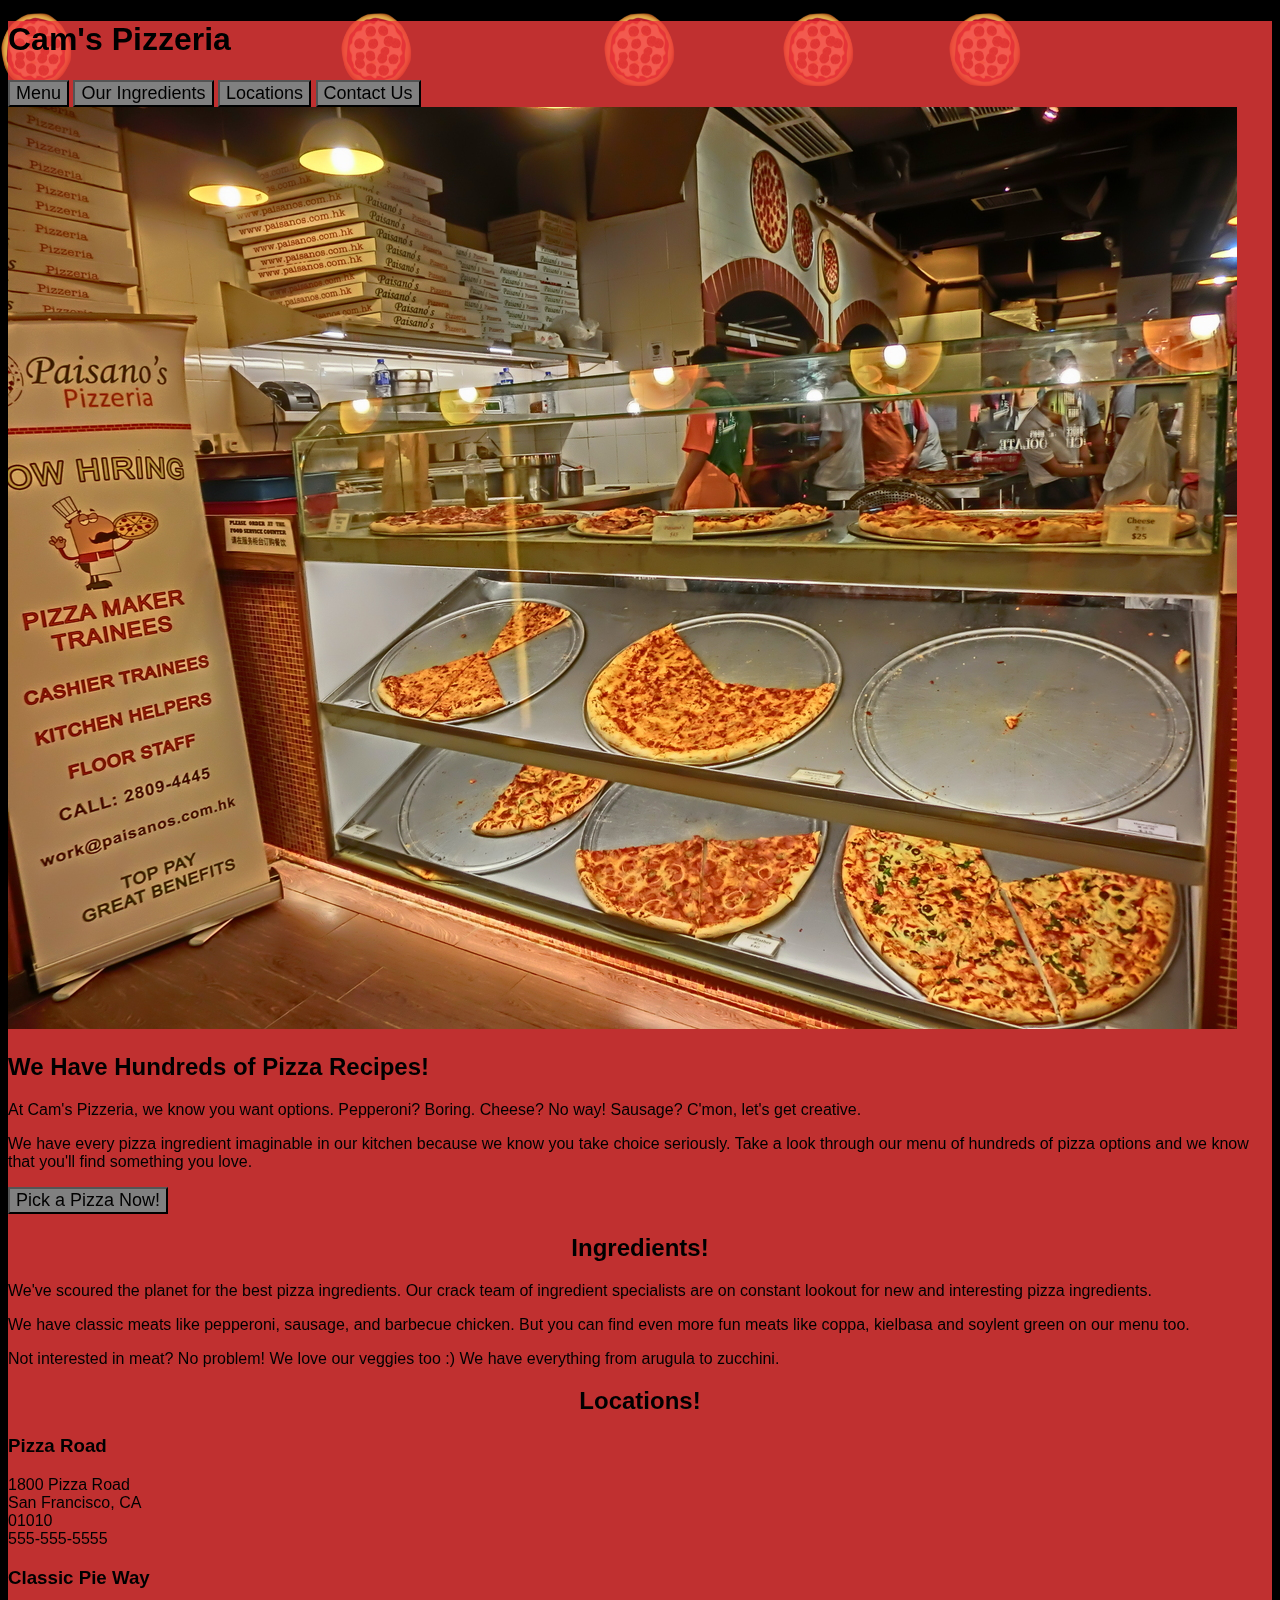
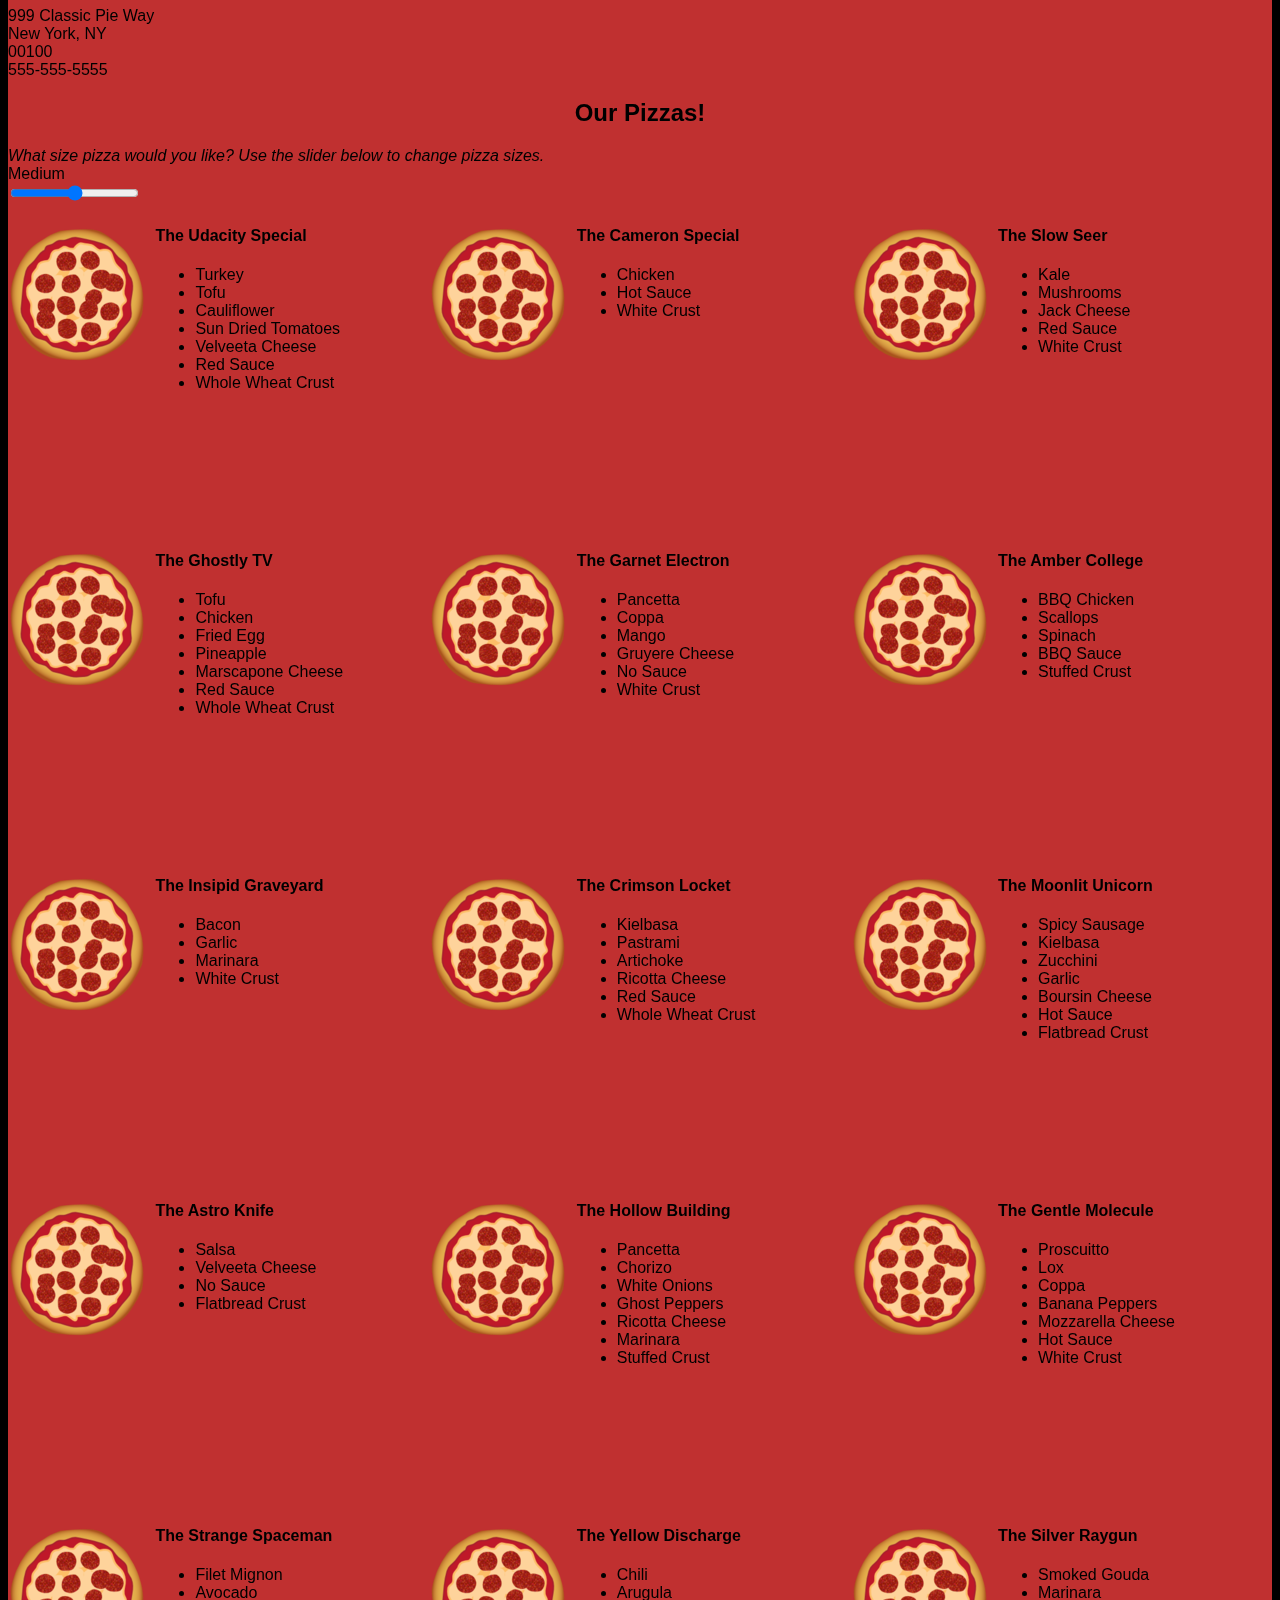
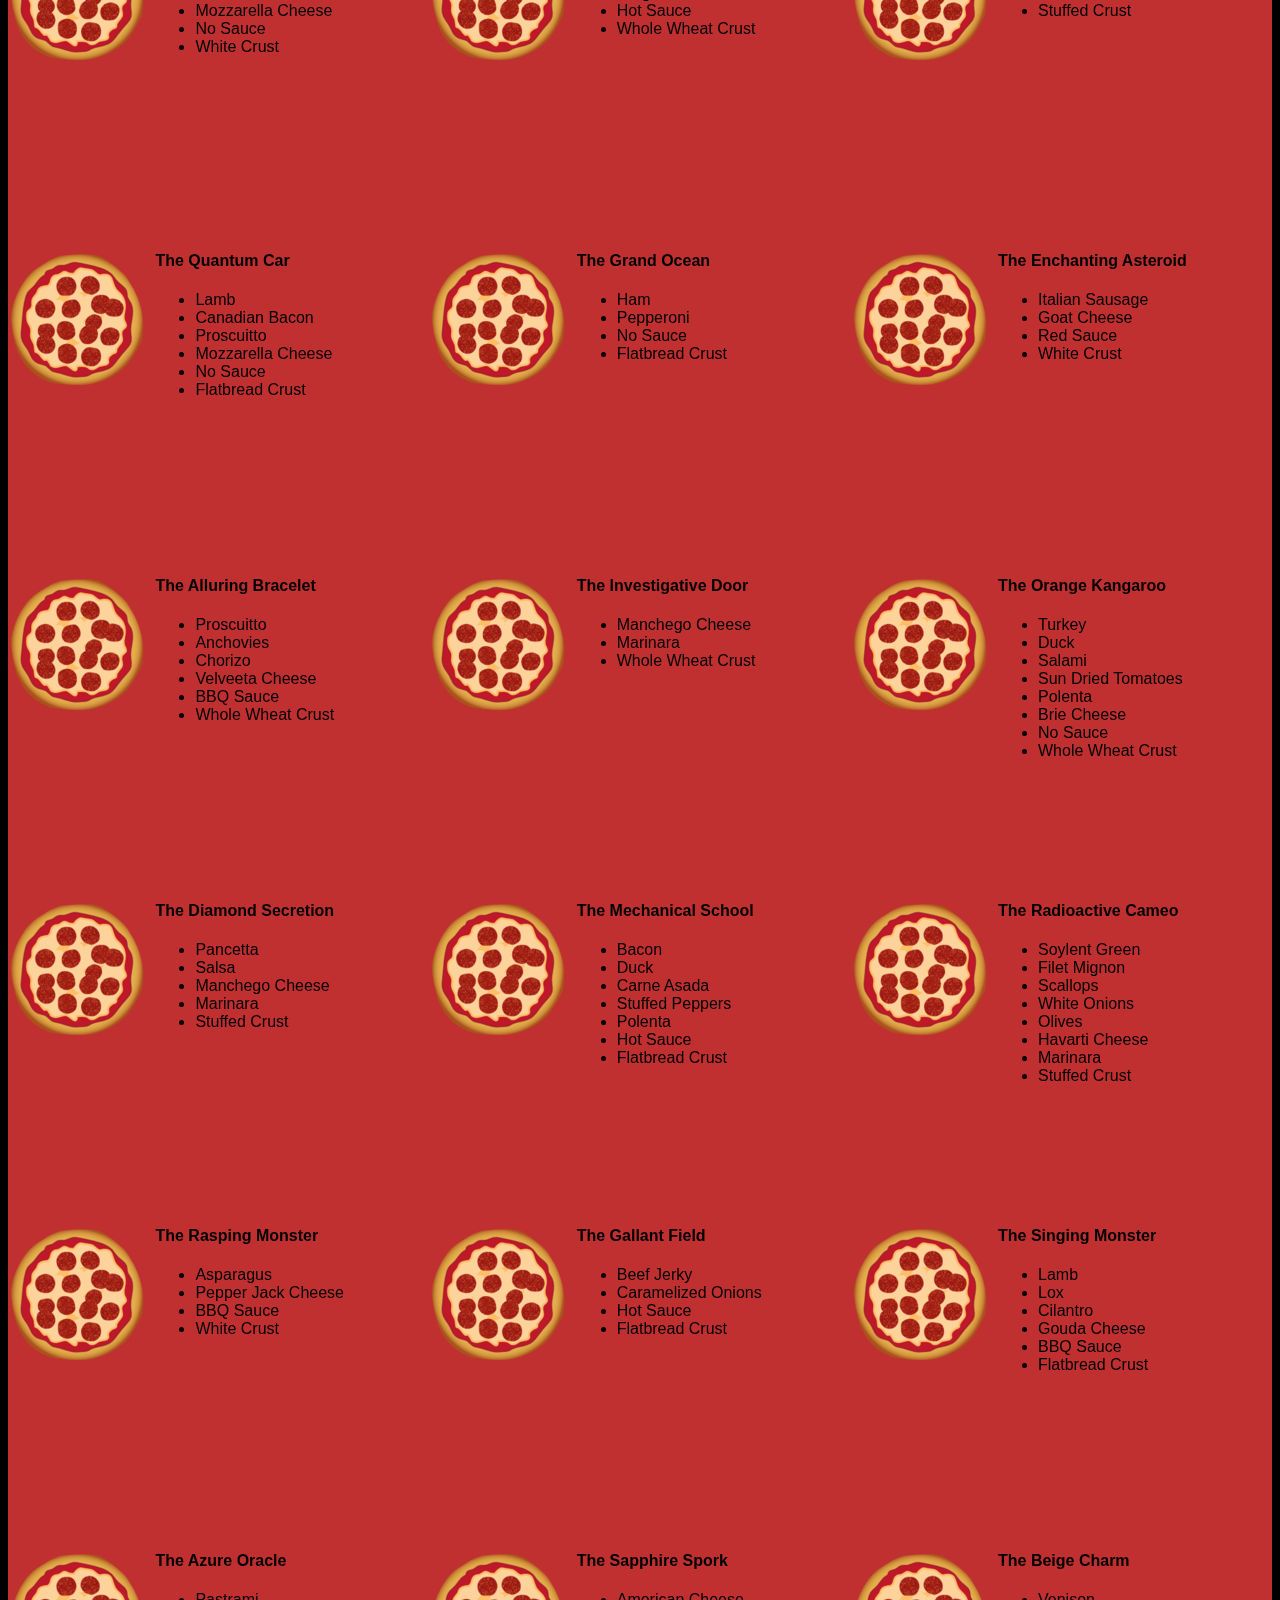
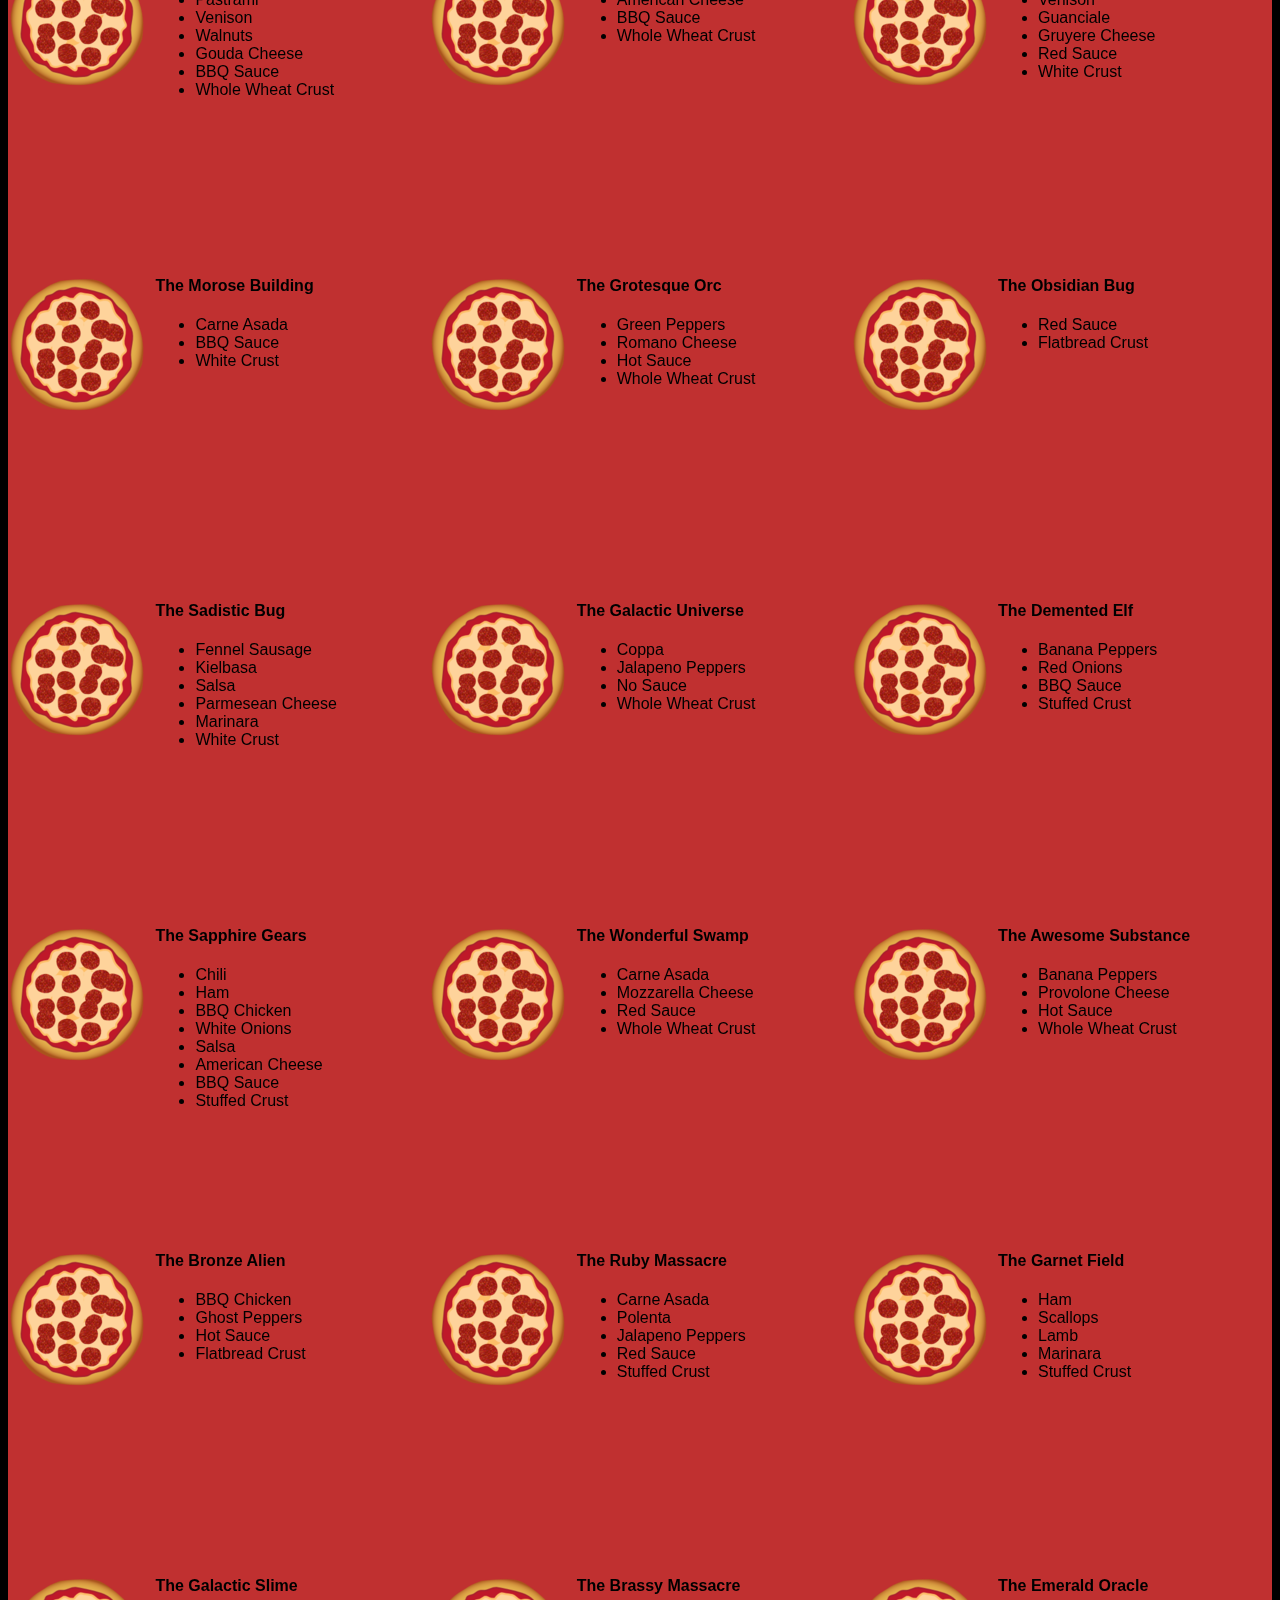
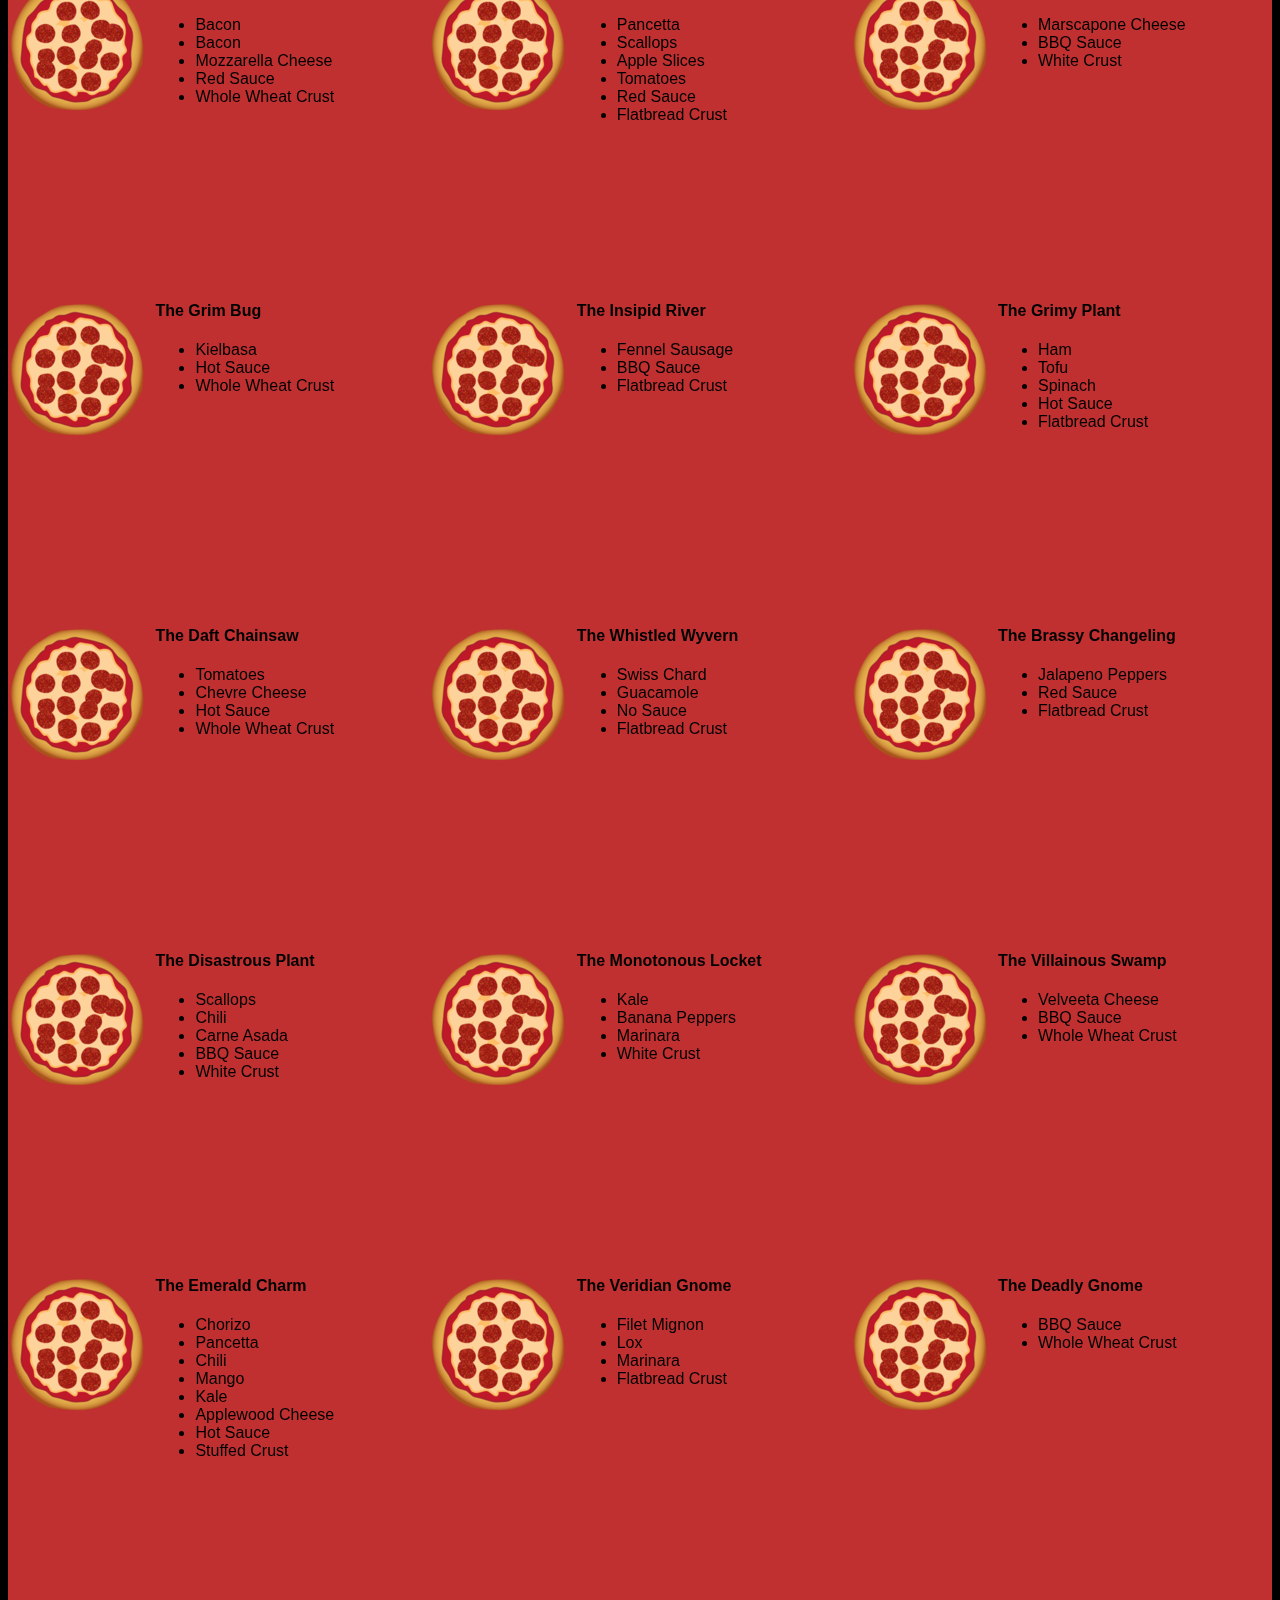
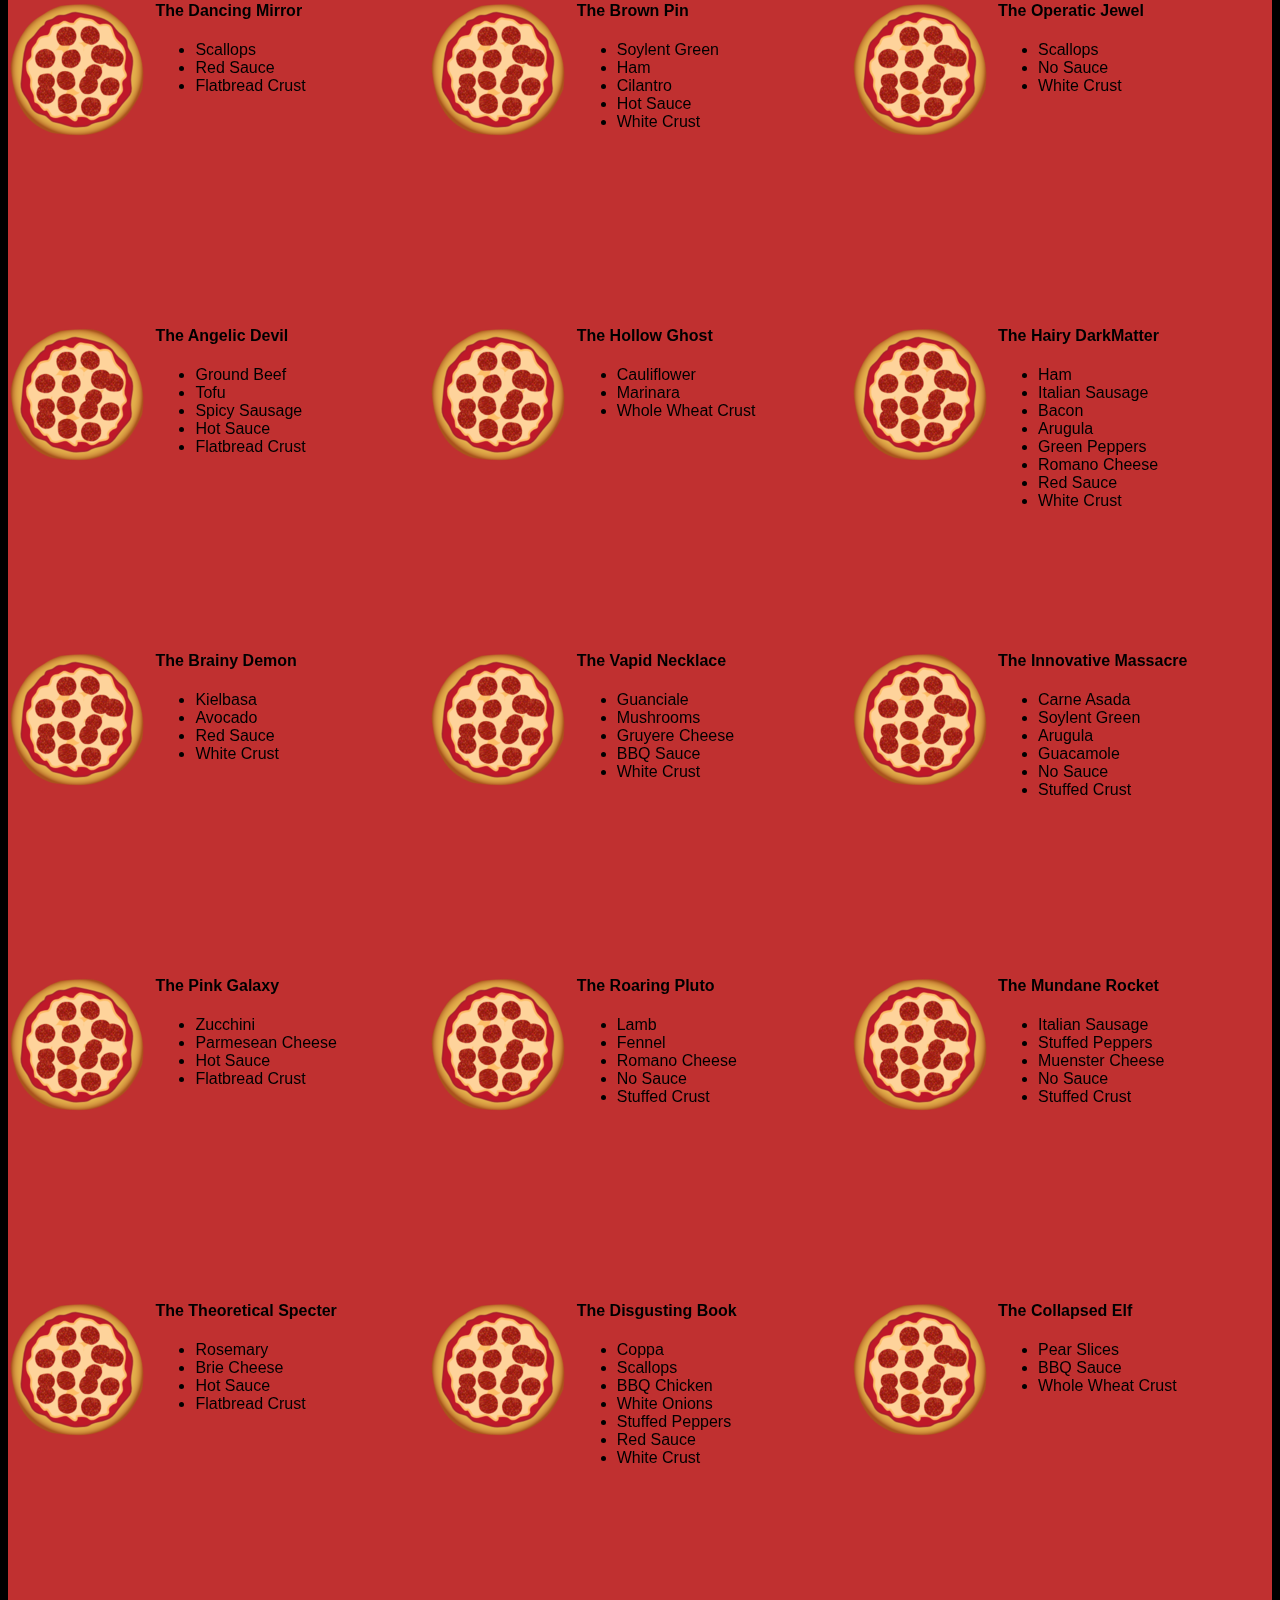
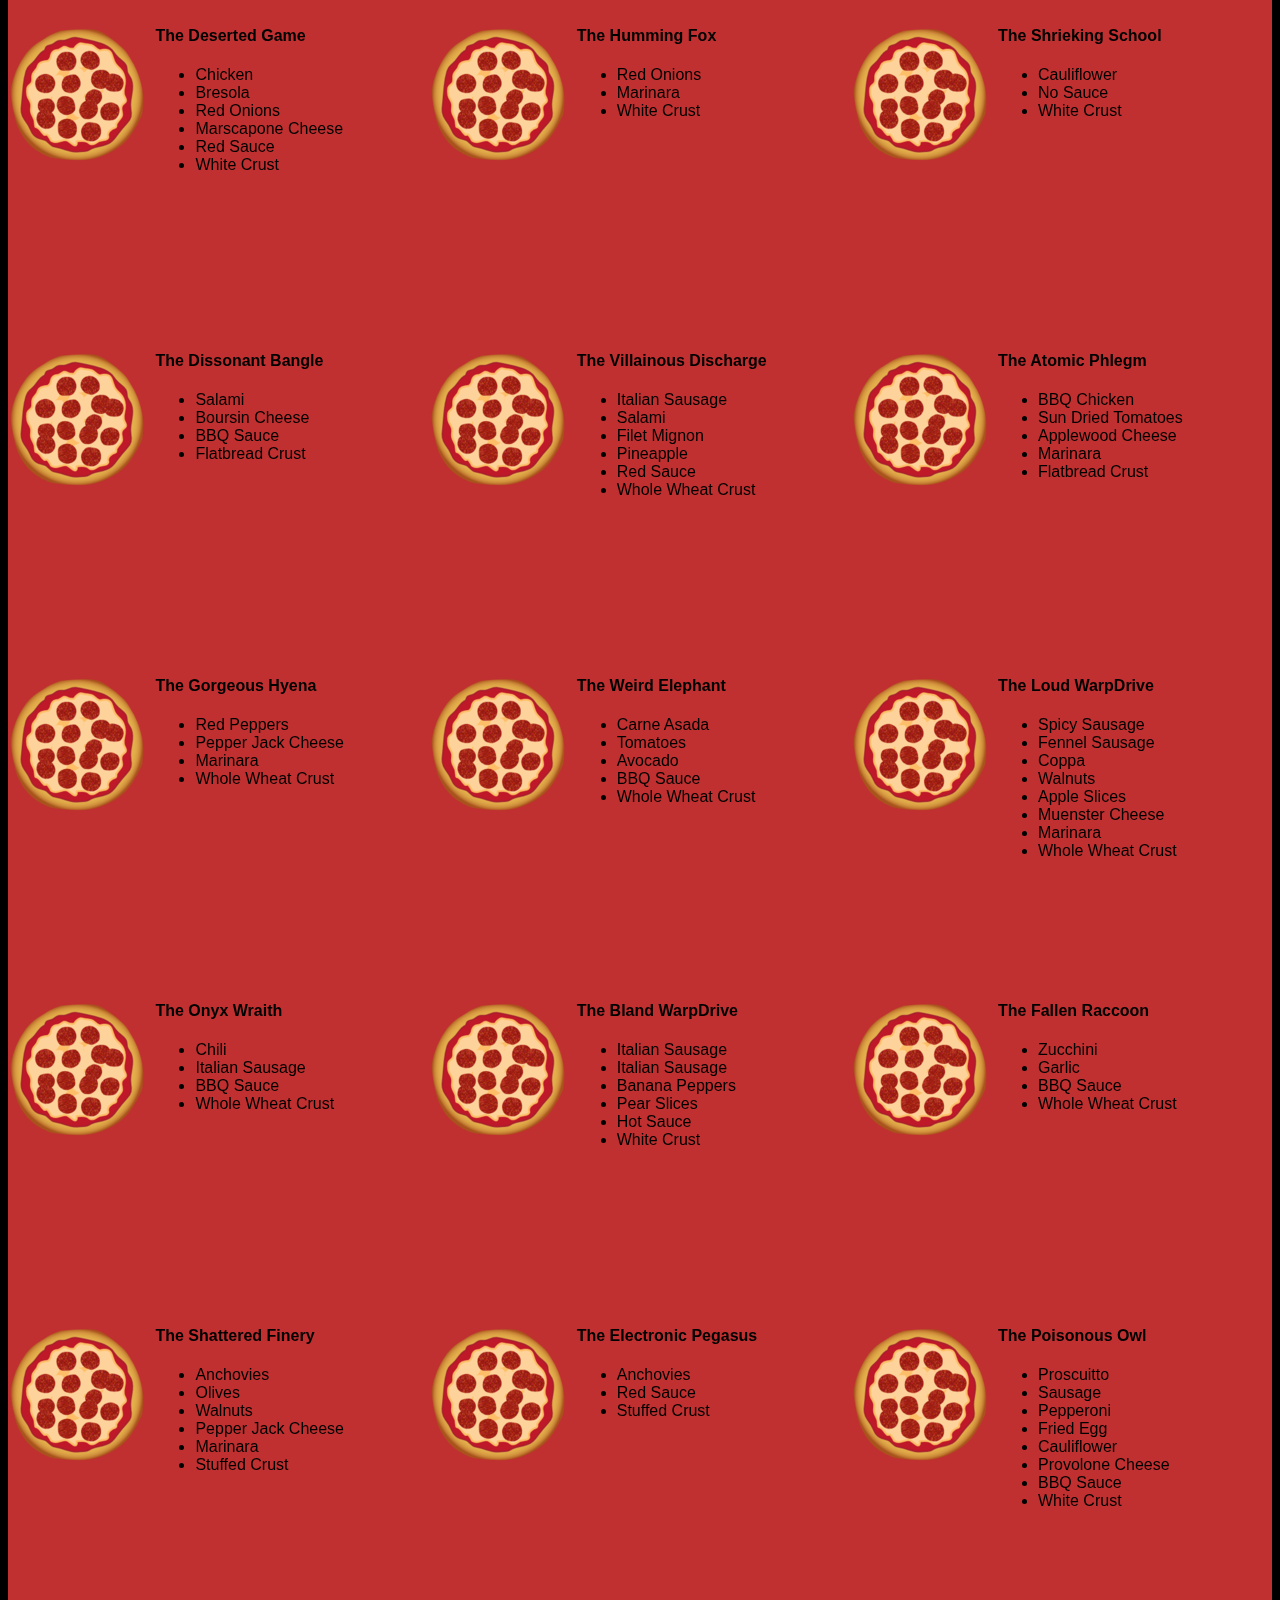
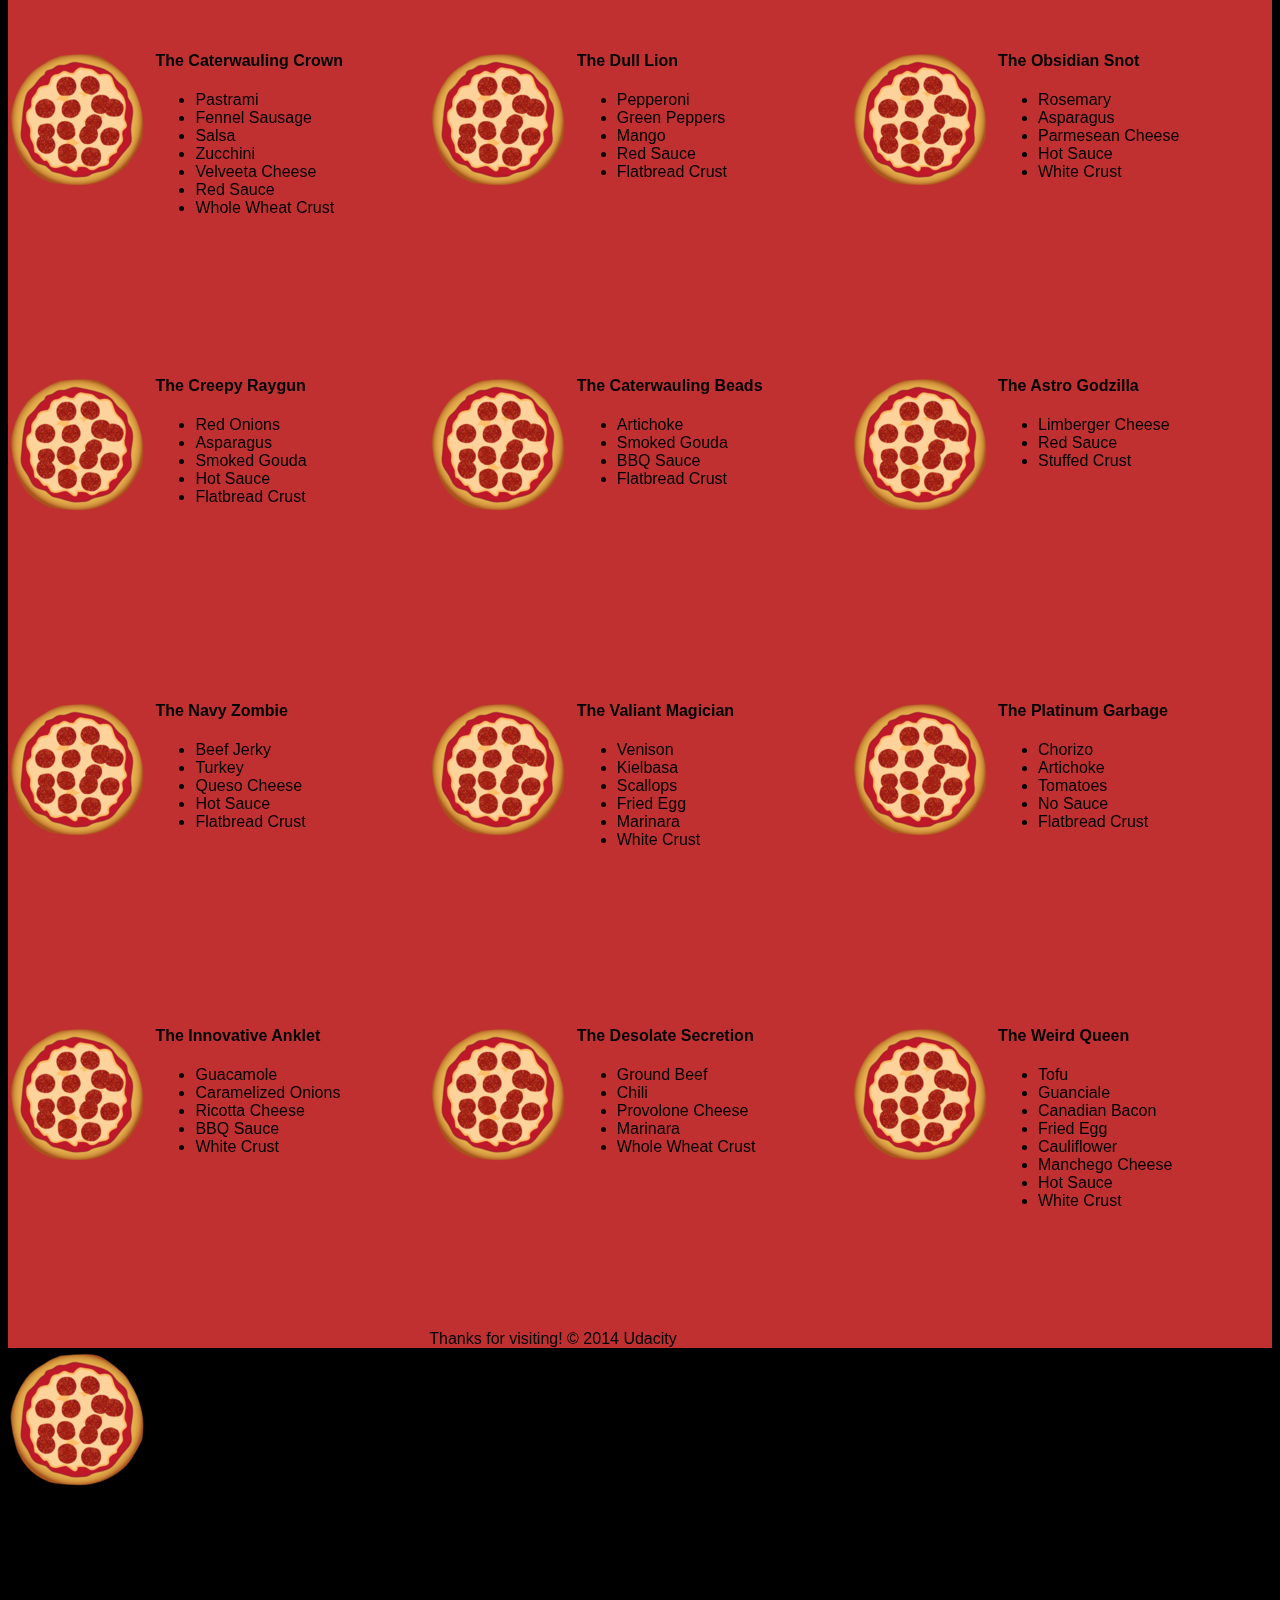
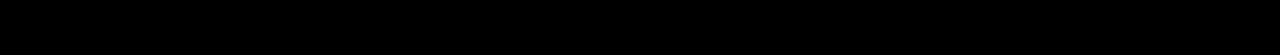
==== views/pizza.html @ 43a21d72 "Update pizza.html" ====
<!DOCTYPE HTML>
<html>
<head>
  <link rel="stylesheet" href="css/style.css">
  <link rel="stylesheet" href="css/bootstrap-grid.css">
</head>

<body>
  <div class="container">
    <div id="header" class="row">
      <div class="col-md-6">
        <div class="row">
          <div class="col-md-12">
            <h1>Cam's Pizzeria</h1>
            <div class="row">
              <div id="menu" class="col-md-12">
                <form action="#randomPizzas">
                  <input type="submit" value="Menu">
                </form>
                <form action="#ingredients">
                  <input type="submit" value="Our Ingredients">
                </form>
                <form action="#locations">
                  <input type="submit" value="Locations">
                </form>
                <form action="#" onsubmit="alert('Thanks for clicking! This button doesn\'t do anything because this is a fake pizzeria :\)')">
                  <input type="submit" value="Contact Us">
                </form>
              </div>
            </div>
          </div>
        </div>
      </div>
      <div id="movingPizzas1" class="col-md-6">
      </div>
    </div>
    <div id="callToAction" class="row">
      <div class="col-md-4">
        <img src="images/pizzeria1.jpg" class="img-responsive"> <!-- Image credit to: http://commons.wikimedia.org/wiki/File:HK_TST_night_%E5%98%89%E8%98%AD%E9%81%93_Granville_Road_restaurant_Paisano's_Pizzeria_pizza_Dec-2013.JPG -->
      </div>
      <div class="col-md-8">
        <div class="row">
          <div class="col-md-12">
            <h2>We Have Hundreds of Pizza Recipes!</h2>
            <p>At Cam's Pizzeria, we know you want options. Pepperoni? Boring. Cheese? No way! Sausage? C'mon, let's get creative.</p>

            <p>We have every pizza ingredient imaginable in our kitchen because we know you take choice seriously. Take a look through our menu of hundreds of pizza options and we know that you'll find something you love.</p>
          </div>
        </div>
        <div class="row">
          <div class="col-md-6 col-md-push-3">
            <form action="#randomPizzas">
              <input type="submit" value="Pick a Pizza Now!">
            </form>
          </div>
        </div>
      </div>
    </div>
    <div id="ingredients" class="row">
      <div class="col-md-8 col-md-push-2">
        <div class="row">
          <div class="col-md-12 centered">
            <h2>Ingredients!</h2>
          </div>
        </div>
        <div class="row">
          <div class="col-md-12">
            <p>We've scoured the planet for the best pizza ingredients. Our crack team of ingredient specialists are on constant lookout for new and interesting pizza ingredients.</p>

            <p>We have classic meats like pepperoni, sausage, and barbecue chicken. But you can find even more fun meats like coppa, kielbasa and soylent green on our menu too.</p>

            <p>Not interested in meat? No problem! We love our veggies too :) We have everything from arugula to zucchini.</p>
          </div>
        </div>
      </div>
    </div>
    <div id="locations" class="row">
      <div class="col-md-12">
        <h2 style="text-align: center">Locations!</h2>
        <div class="row">
          <div class="col-md-6">
            <h3>Pizza Road</h3>
            <p>1800 Pizza Road<br>San Francisco, CA<br>01010<br>555-555-5555</p>
          </div>
          <div class="col-md-6">
            <h3>Classic Pie Way</h3>
            <p>999 Classic Pie Way<br>New York, NY<br>00100<br>555-555-5555</p>
          </div>
        </div>
      </div>
    </div>
    <div id="pizzaGenerator" class="row">
      <div class="col-md-12">
        <h2 style="text-align: center">Our Pizzas!</h2>
        <div class="row">
          <div class="col-md-12">
            <em>What size pizza would you like? Use the slider below to change pizza sizes.</em>
          </div>
          <div id="pizzaSize" class="col-md-6">Medium</div>
          <div class="col-md-12">
            <input id="sizeSlider" type="range" min="1" max="3" value="2" step="1" onchange="resizePizzas(this.value)"></input>
          </div>
        </div>
        <div id="randomPizzas" class="row">
          <div id="pizza0" class="randomPizzaContainer" style="width:33.33%; height: 325px;">
            <div style="width:35%">
              <img src="images/pizza1.png" class="img-responsive">
            </div>
            <div style="width:65%">
              <h4>The Udacity Special</h4>
              <ul>
                <li>Turkey</li>
                <li>Tofu</li>
                <li>Cauliflower</li>
                <li>Sun Dried Tomatoes</li>
                <li>Velveeta Cheese</li>
                <li>Red Sauce</li>
                <li>Whole Wheat Crust</li>
              </ul>
            </div>
          </div>
          <div id="pizza1" class="randomPizzaContainer" style="width:33.33%; height: 325px;">
            <div style="width:35%">
              <img src="images/pizza1.png" class="img-responsive">
            </div>
            <div style="width:65%">
              <h4>The Cameron Special</h4>
              <ul>
                <li>Chicken</li>
                <li>Hot Sauce</li>
                <li>White Crust</li>
              </ul>
            </div>
          </div>
        </div>
      </div>
    </div>
    <div id="footer" class="col-md-12">Thanks for visiting! &copy; 2014 Udacity</div>
  </div>
  <script type="text/javascript" src="js/main.js"></script>
</body>

</html>
</html>
---- views/css/style.css ----
/** {
  outline: 1px solid red !important;
}*/
* {
  -webkit-box-sizing: border-box;
  -moz-box-sizing: border-box;
  -box-sizing: border-box;
}

body {
  font-family: "Trebuchet MS", Helvetica, sans-serif;
  background: black;
}

input {
  background: grey;
  font-size: 18px;
}

form {
  display: inline-block;
}

.centered {
  text-align: center;
}

#pizzaSize {
  font-weight: 400;
}

.mover {
  position: fixed;
  width: 256px;
  z-index: -1;
}

.randomPizzaContainer {
  float: left;
  display: flex;
}

.randomPizzaContainer:after {
  content: "";
  display: table;
  clear:both;
}

 .container {
  background-color: rgba(240, 60, 60, 0.8);
}
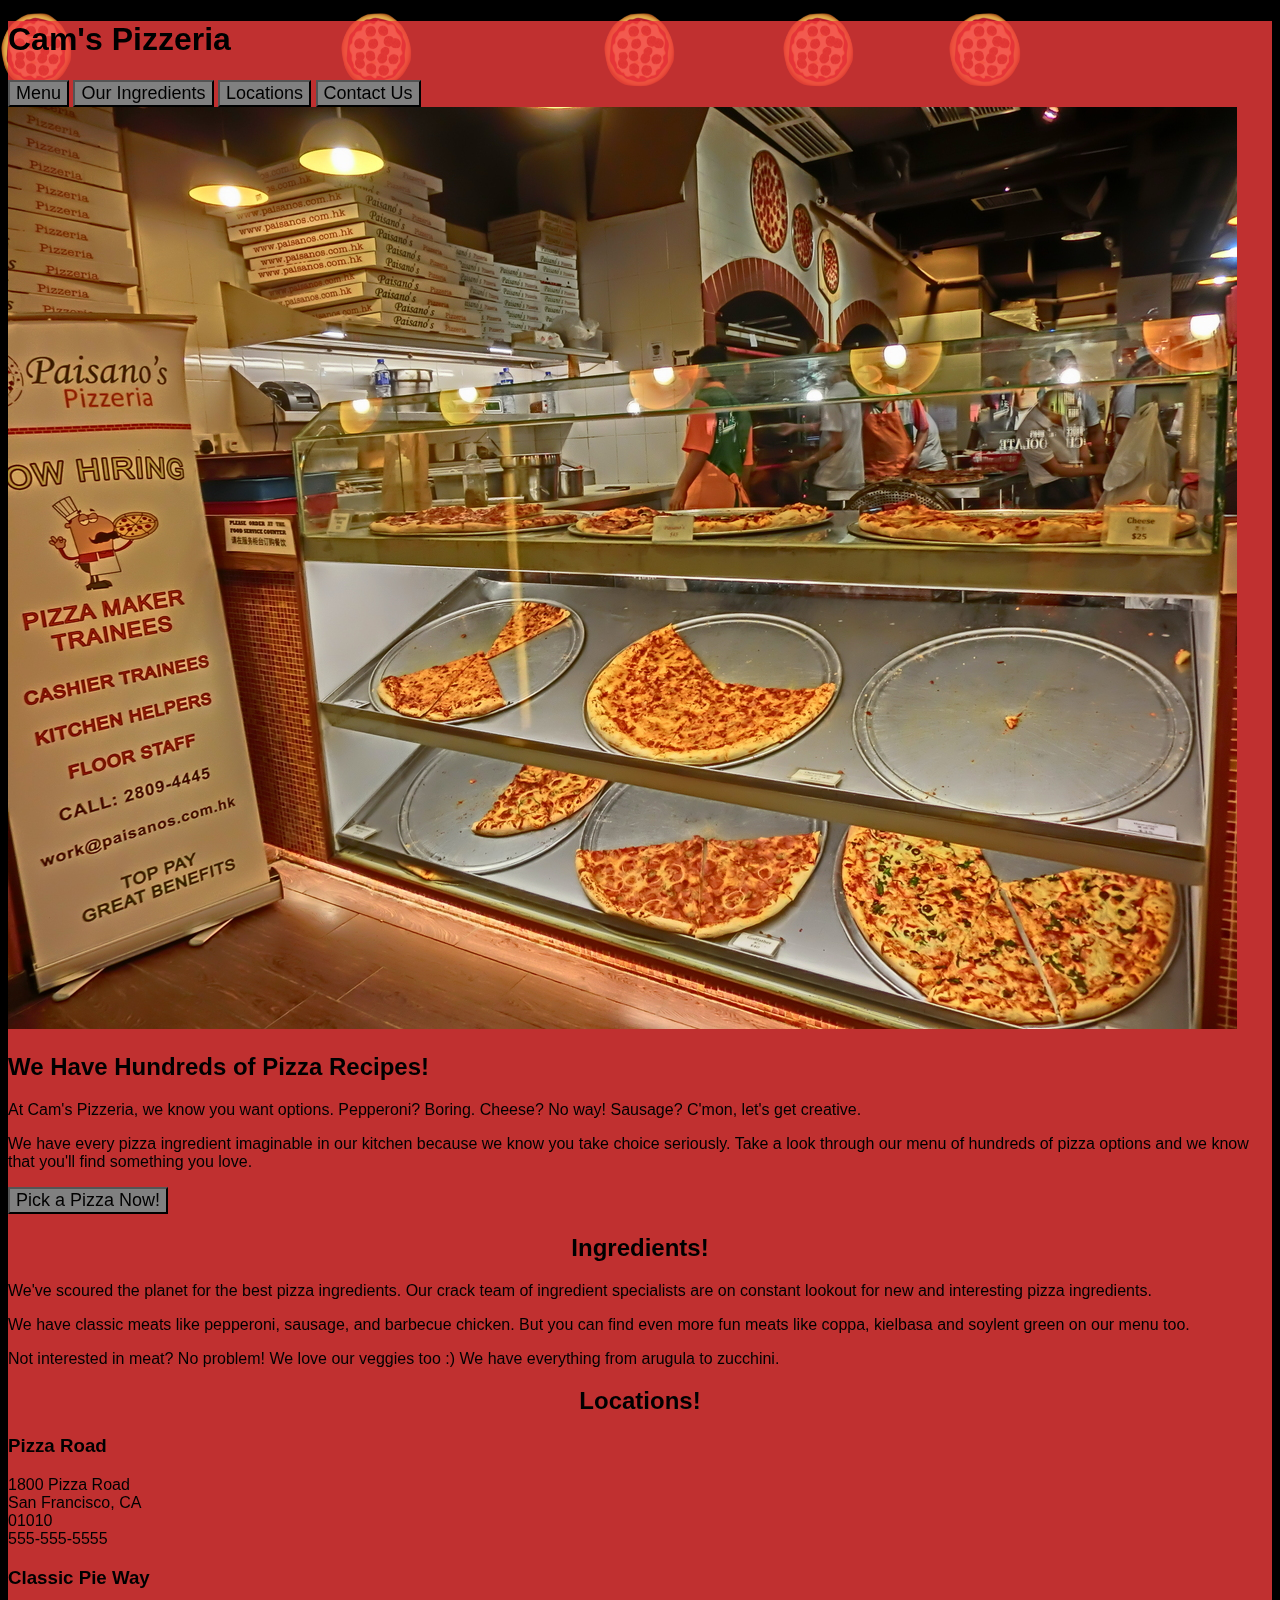
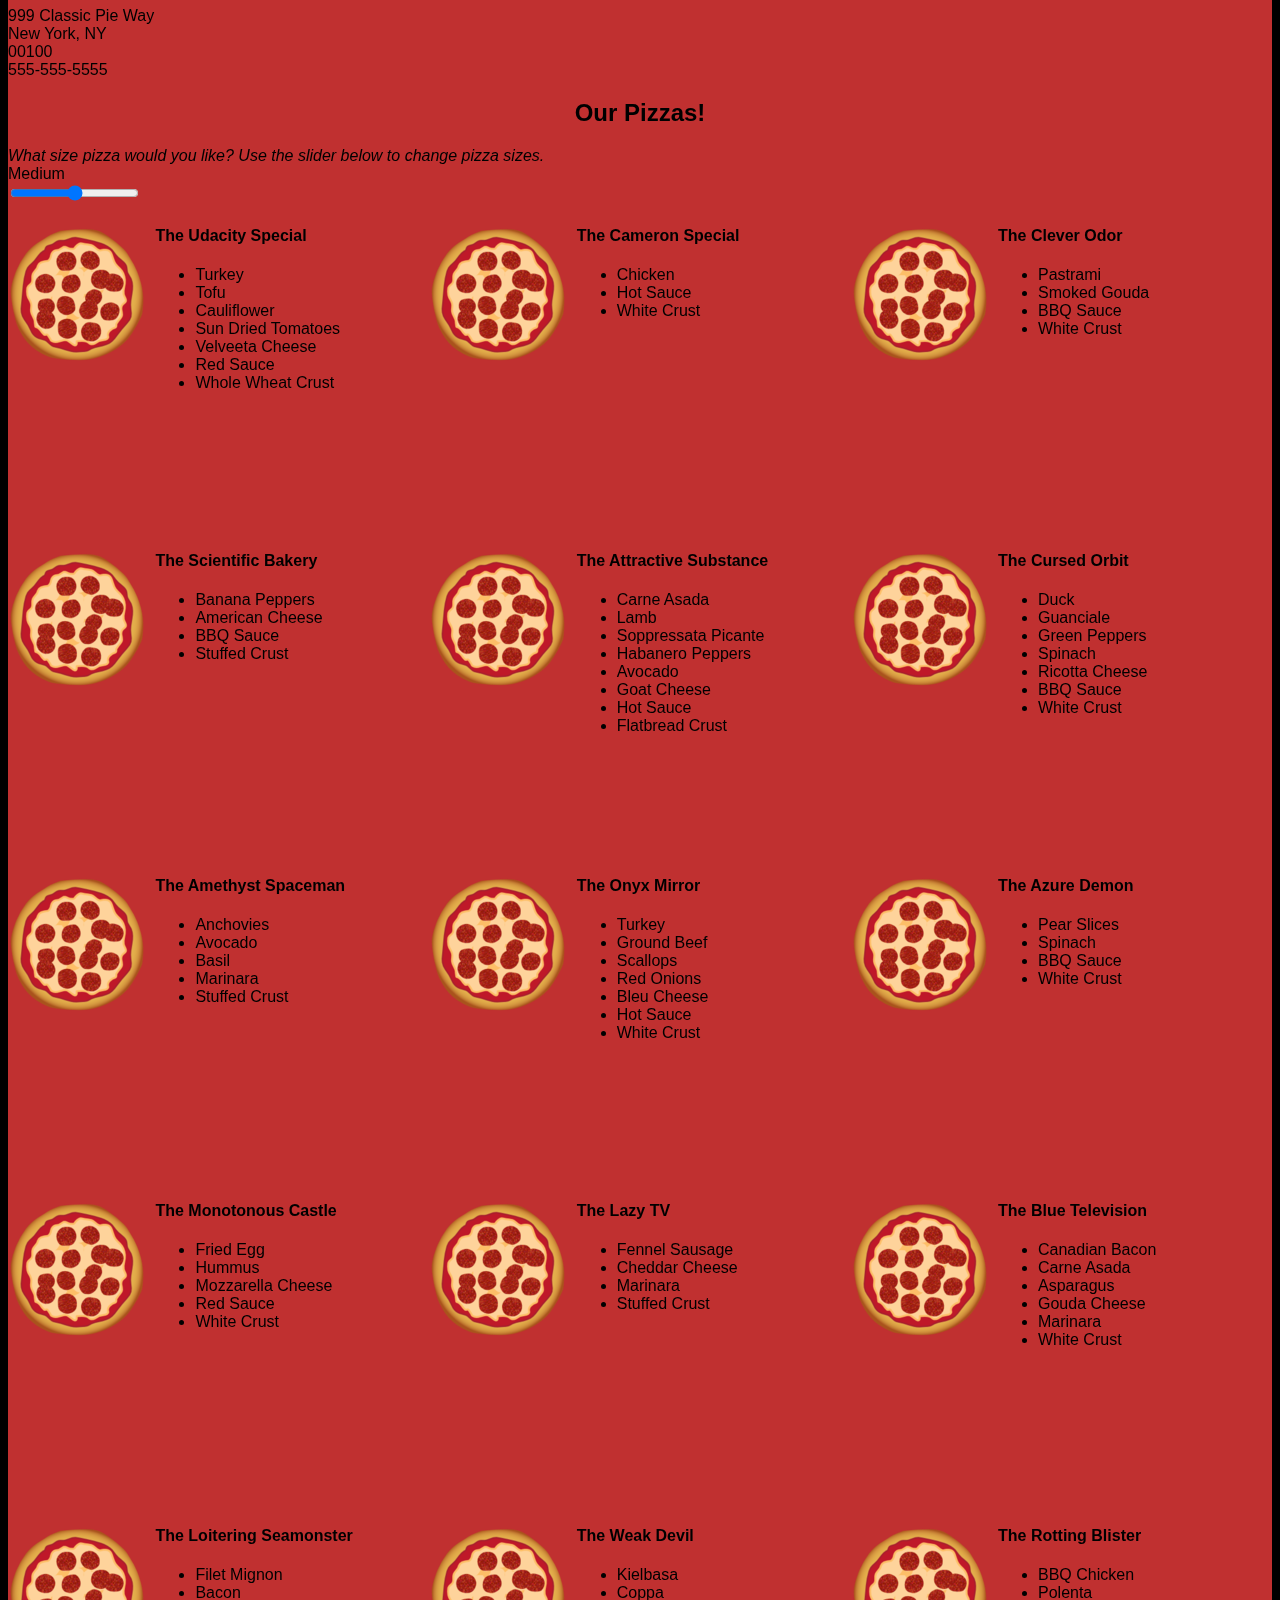
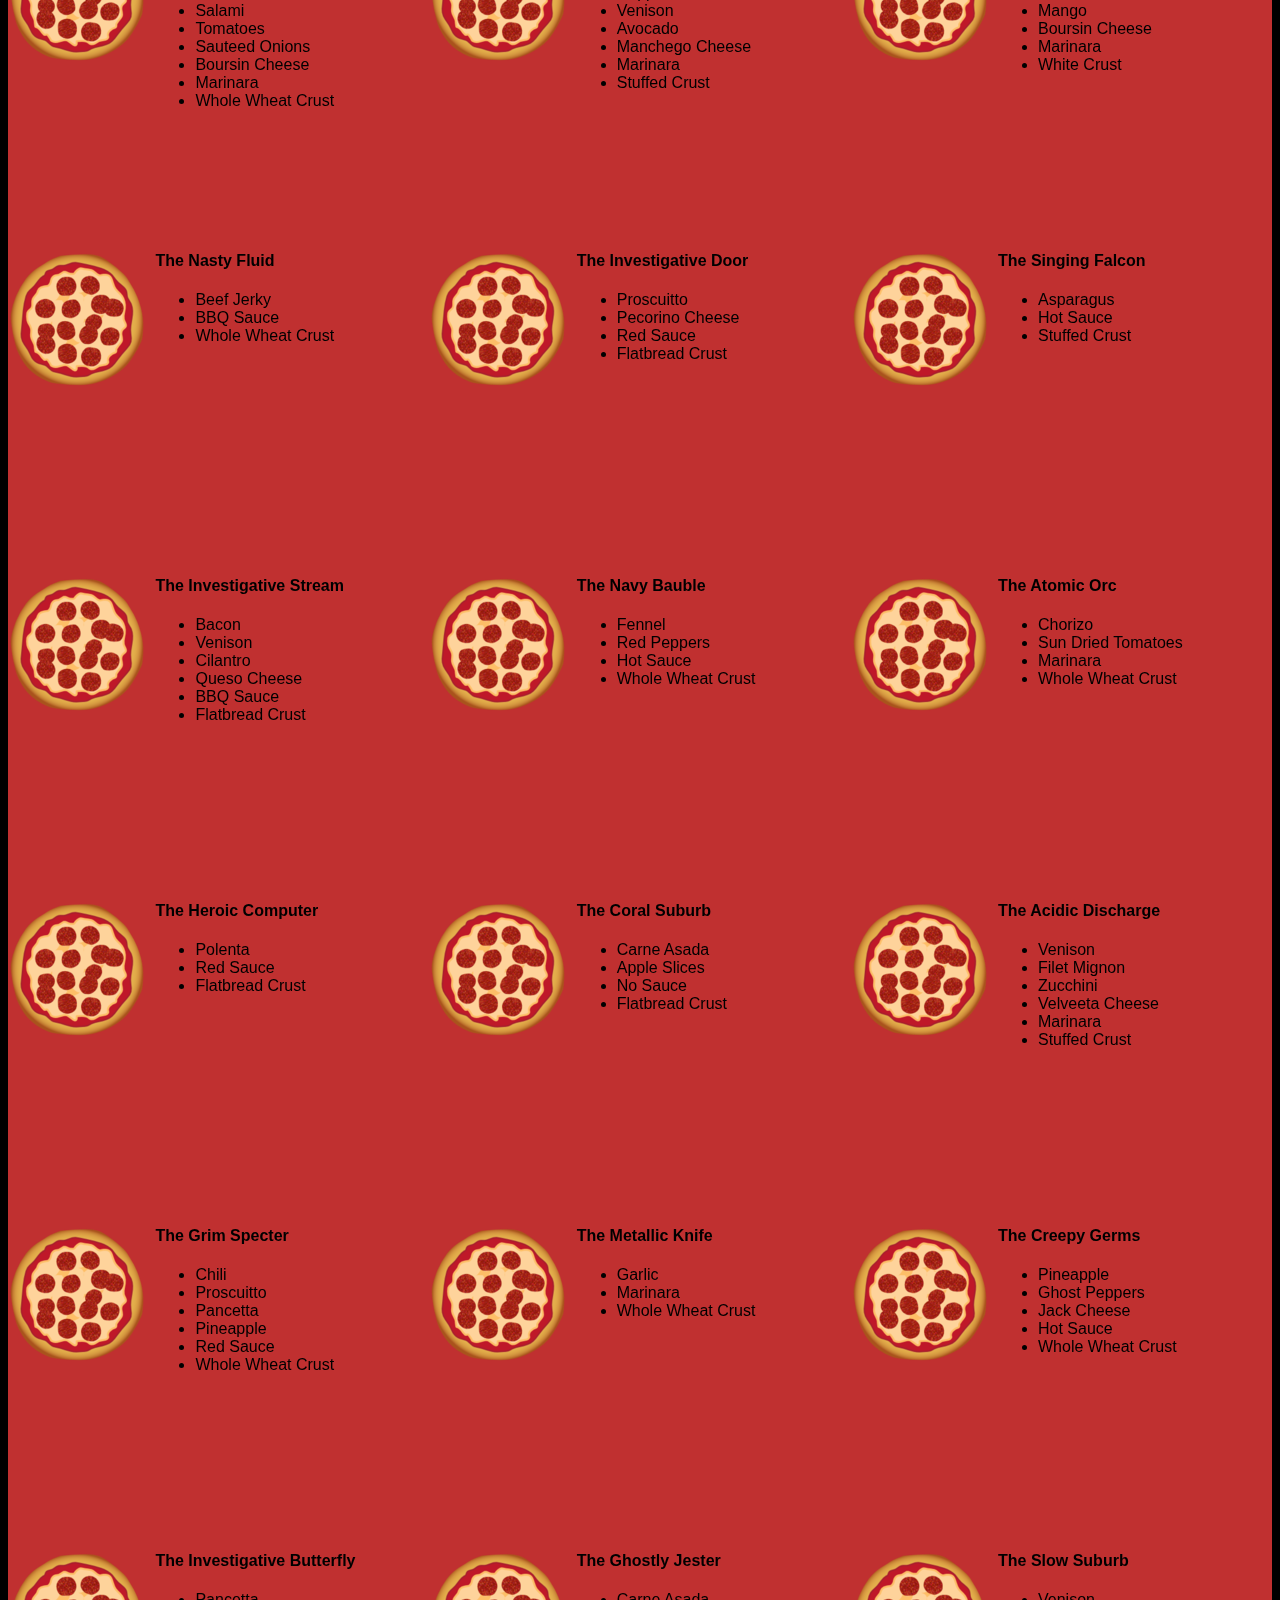
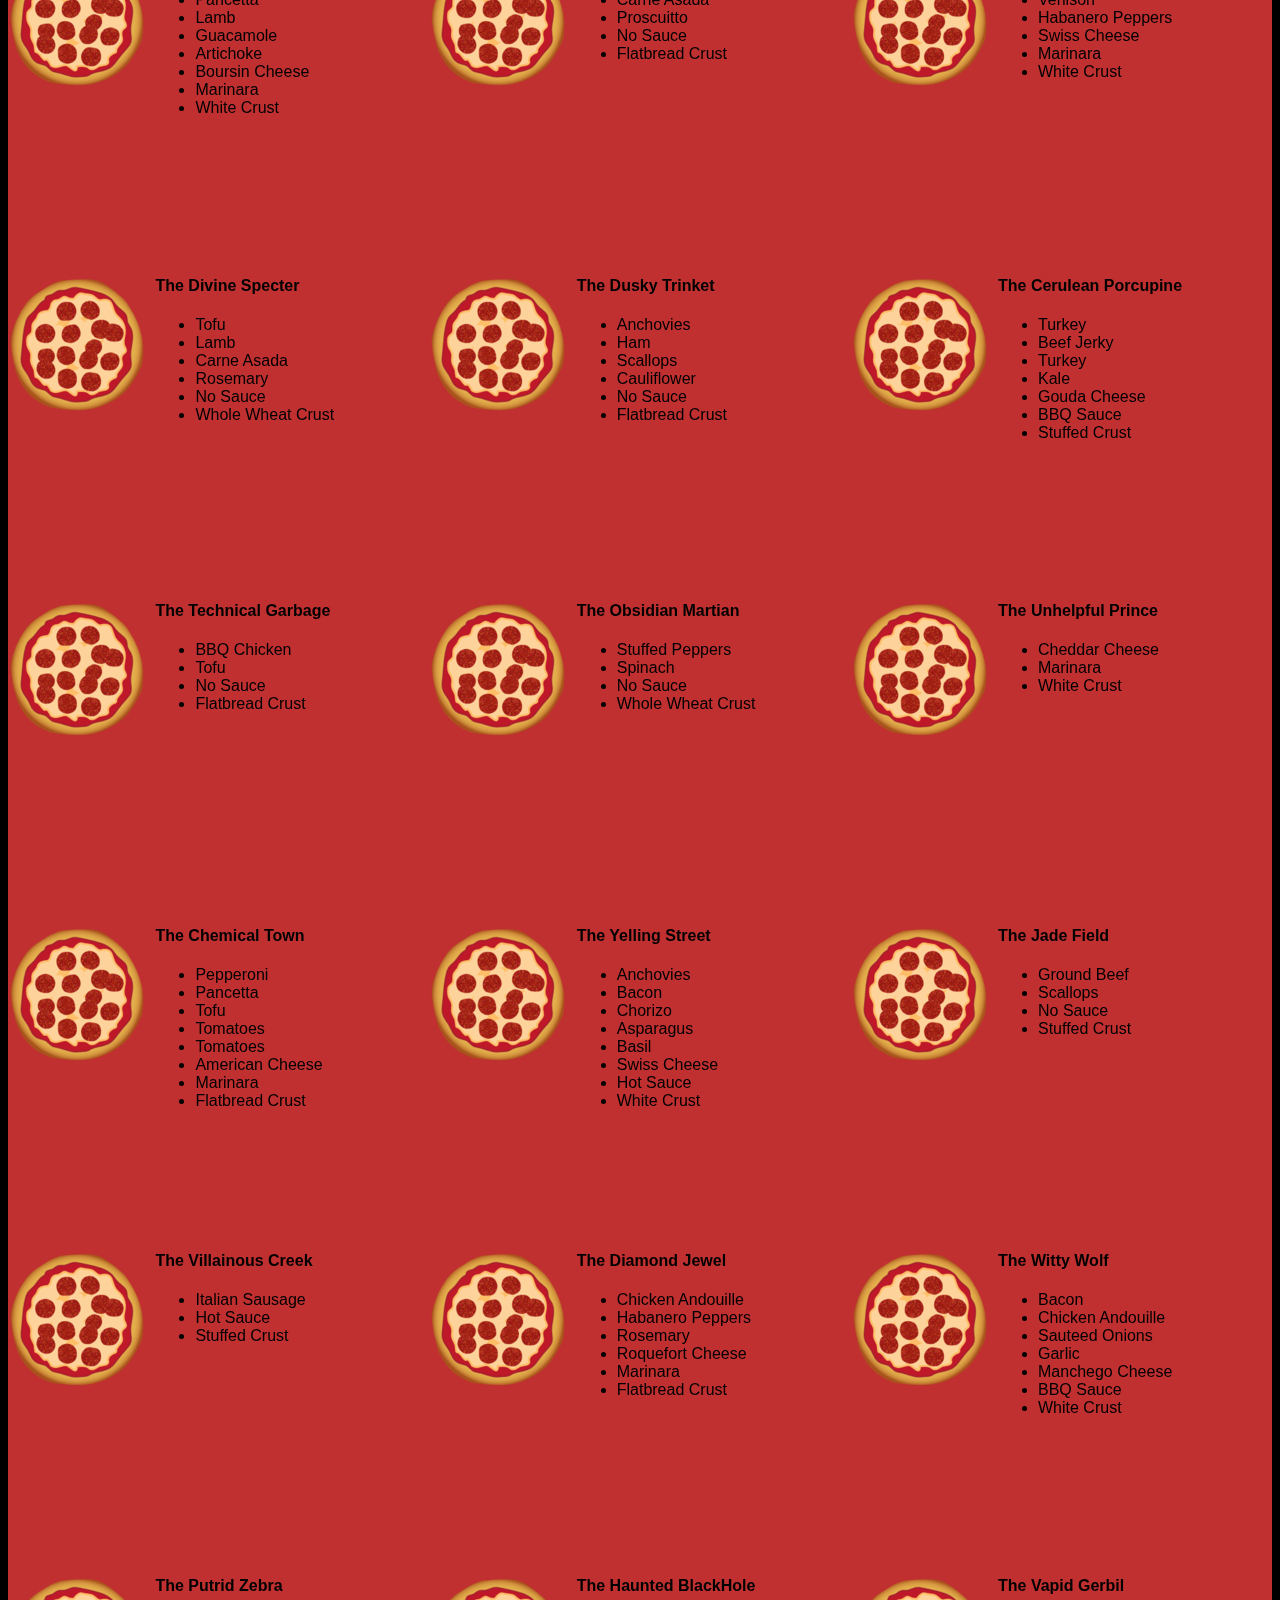
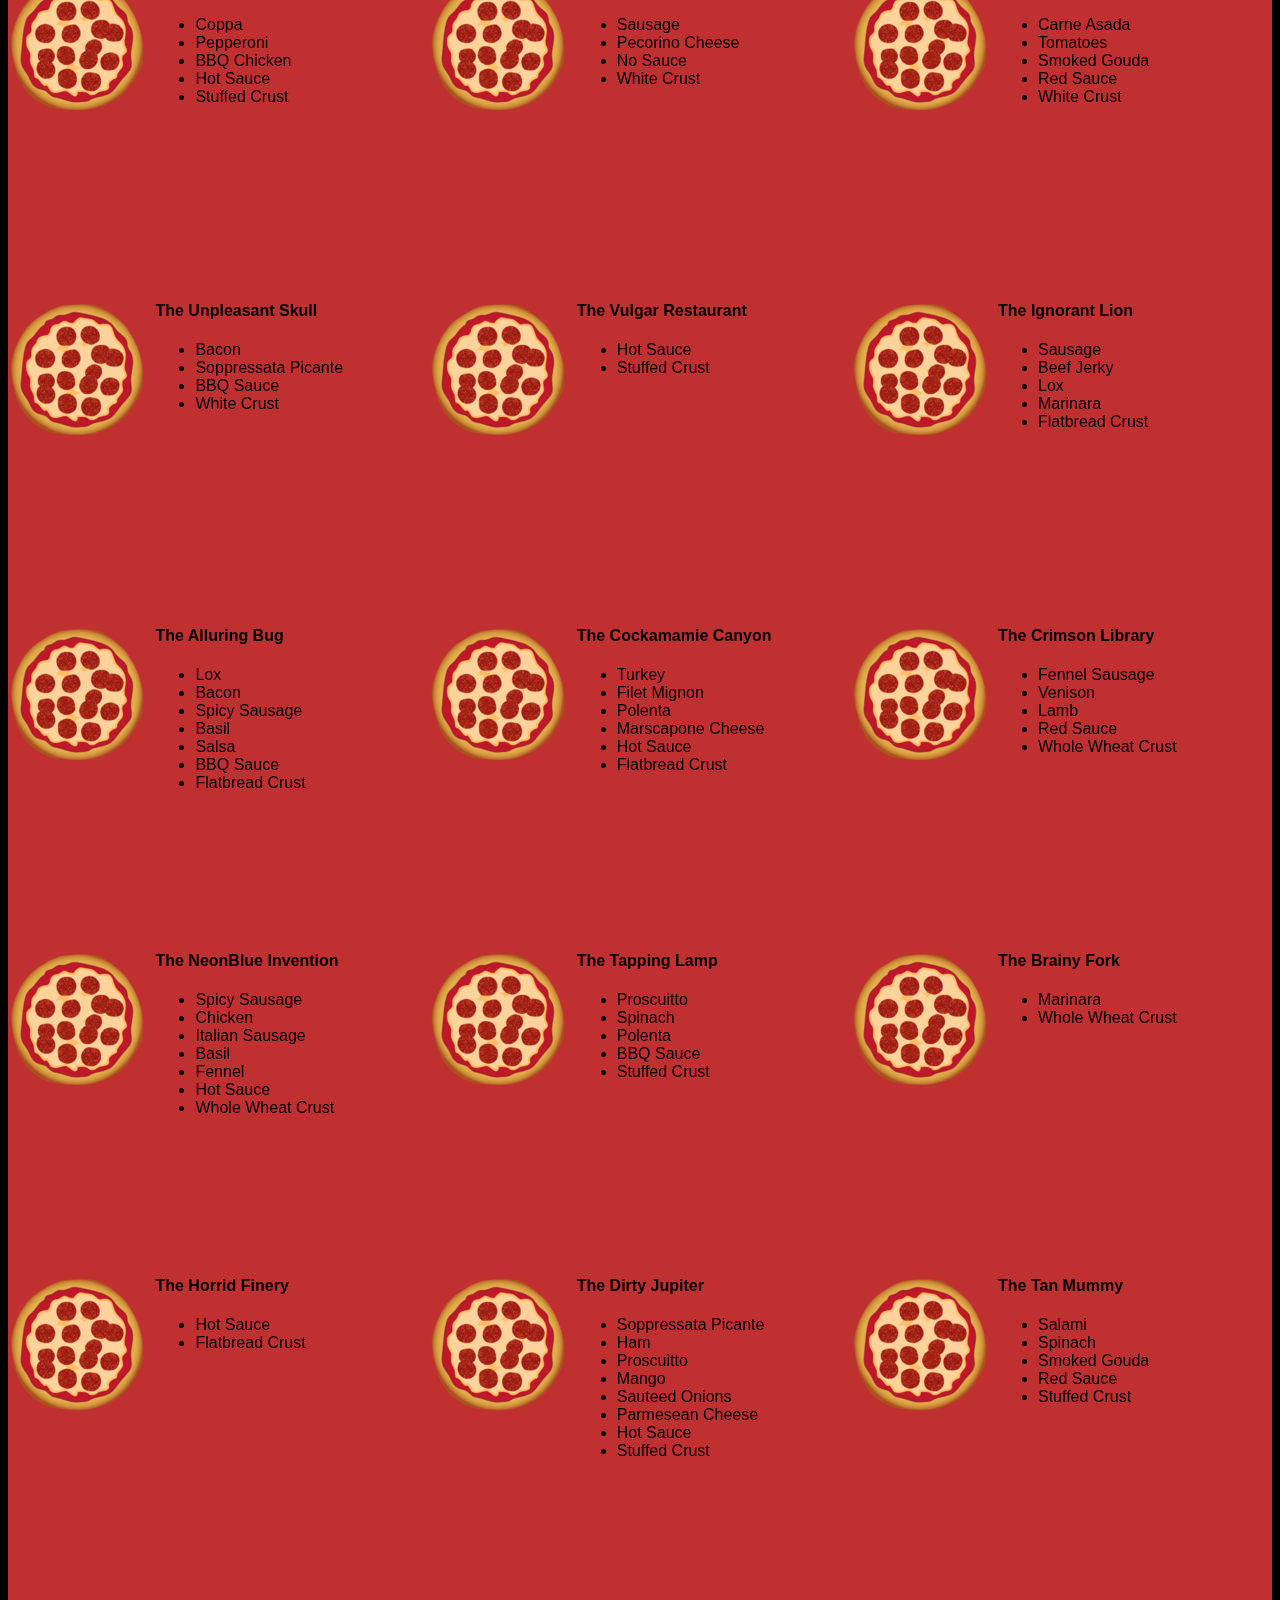
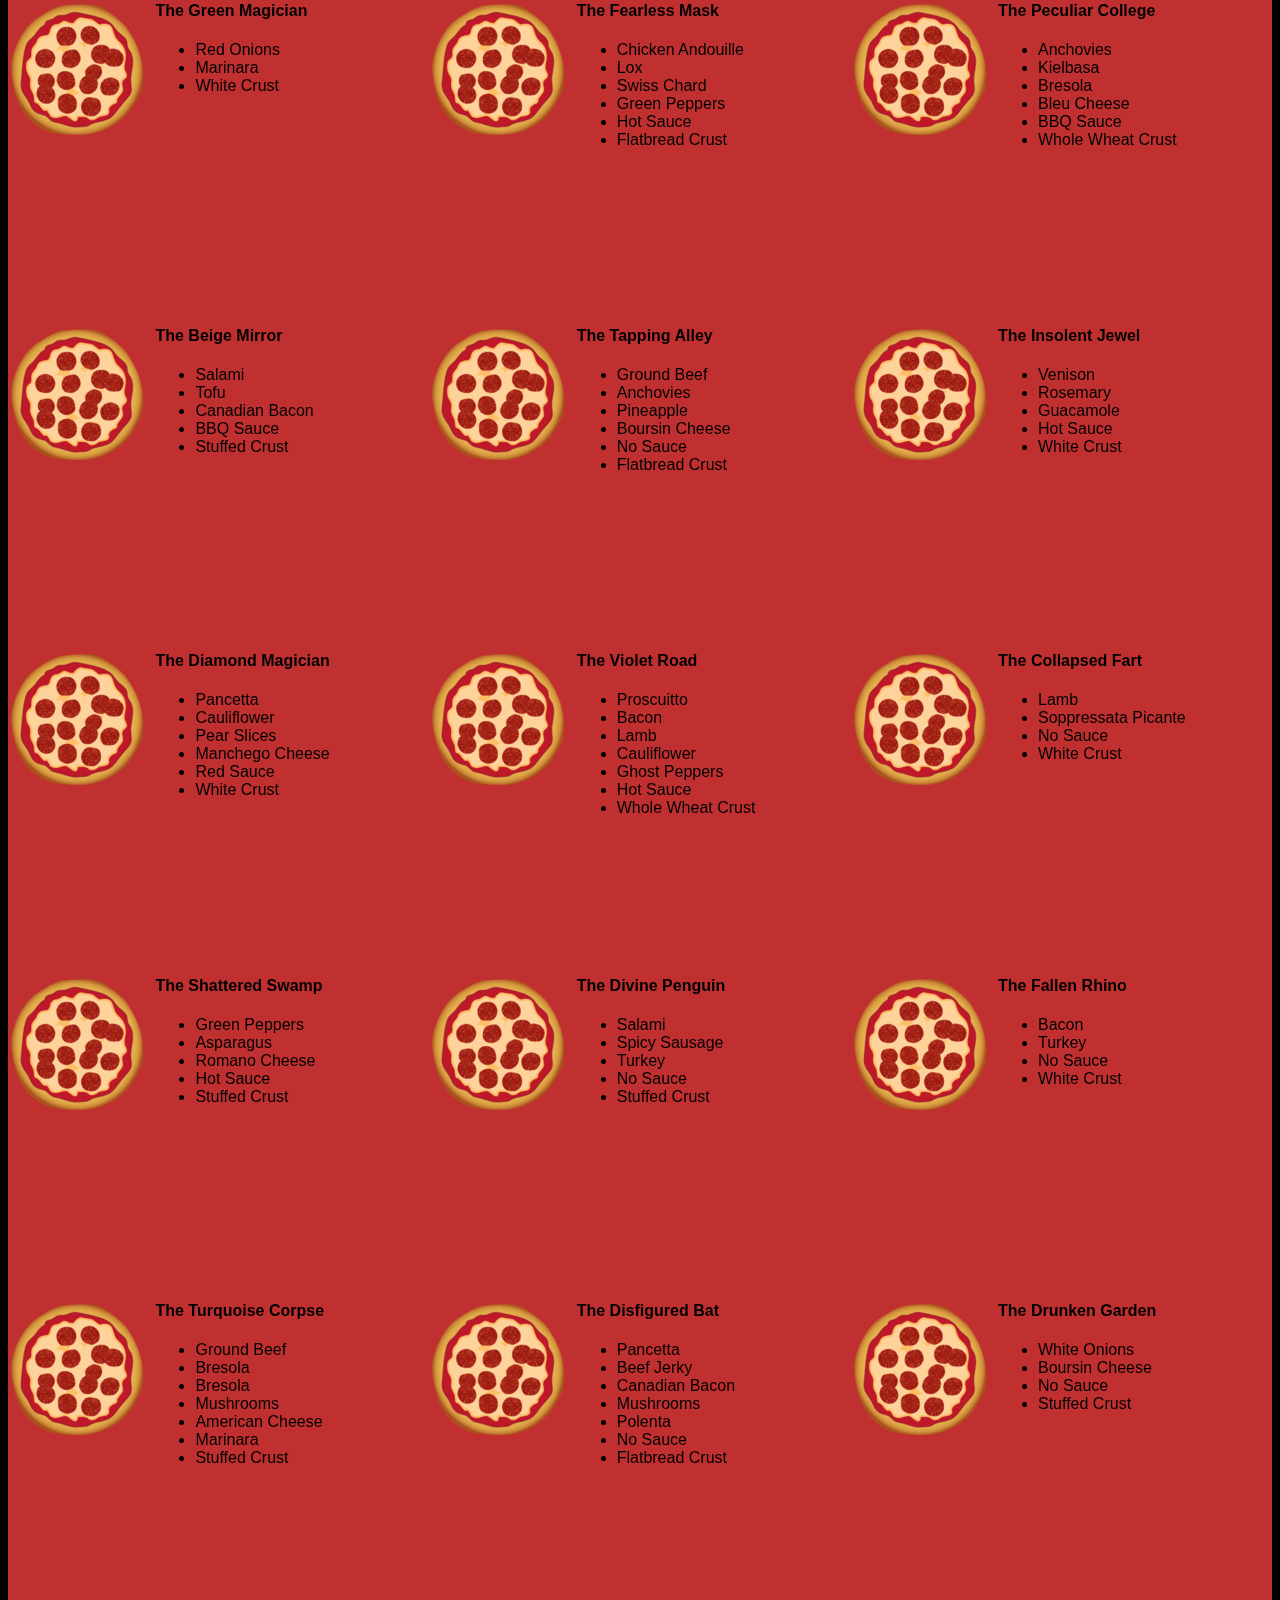
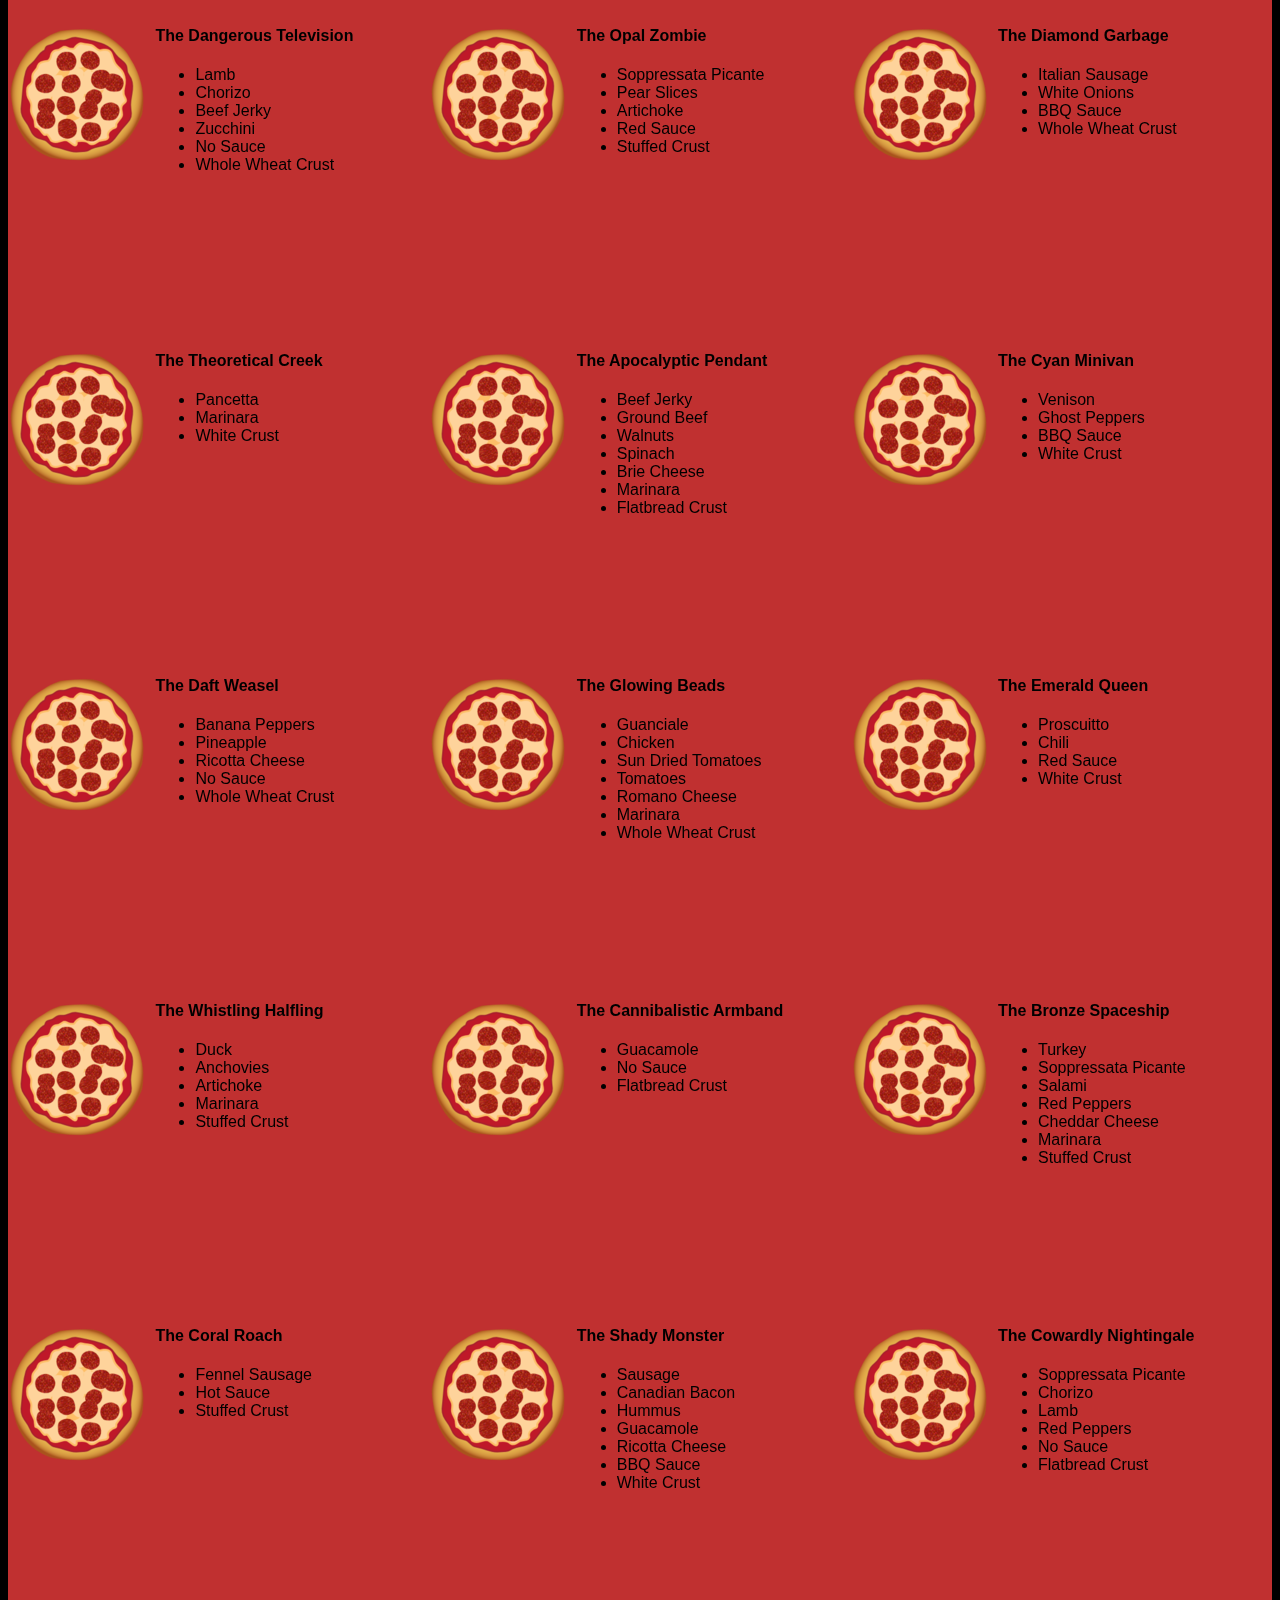
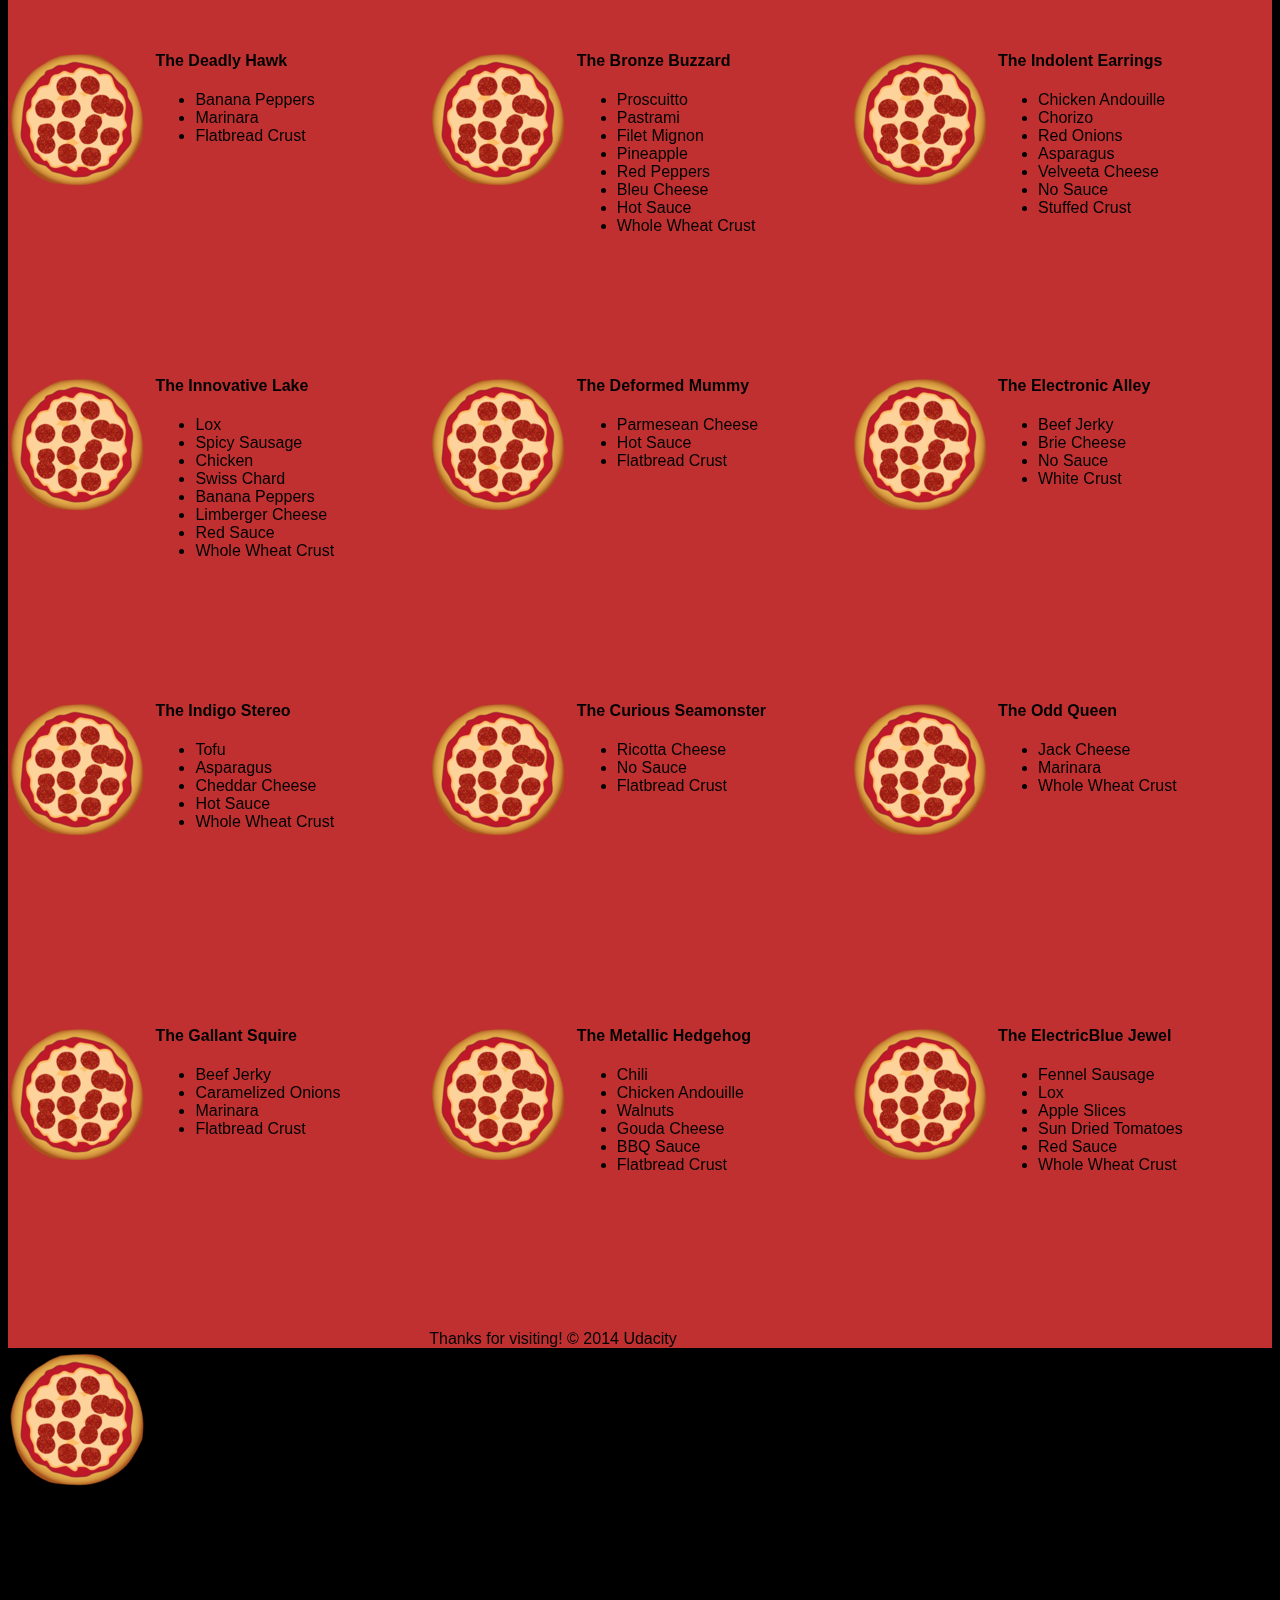
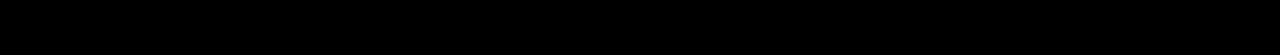
==== commit 953d0929: "Update pizza.html" ====
--- a/views/pizza.html
+++ b/views/pizza.html
@@ -1,6 +1,7 @@
 <!DOCTYPE HTML>
 <html>
 <head>
+  <meta name="viewport" content="width=device-width, initial-scale=1">
   <link rel="stylesheet" href="css/style.css">
   <link rel="stylesheet" href="css/bootstrap-grid.css">
 </head>
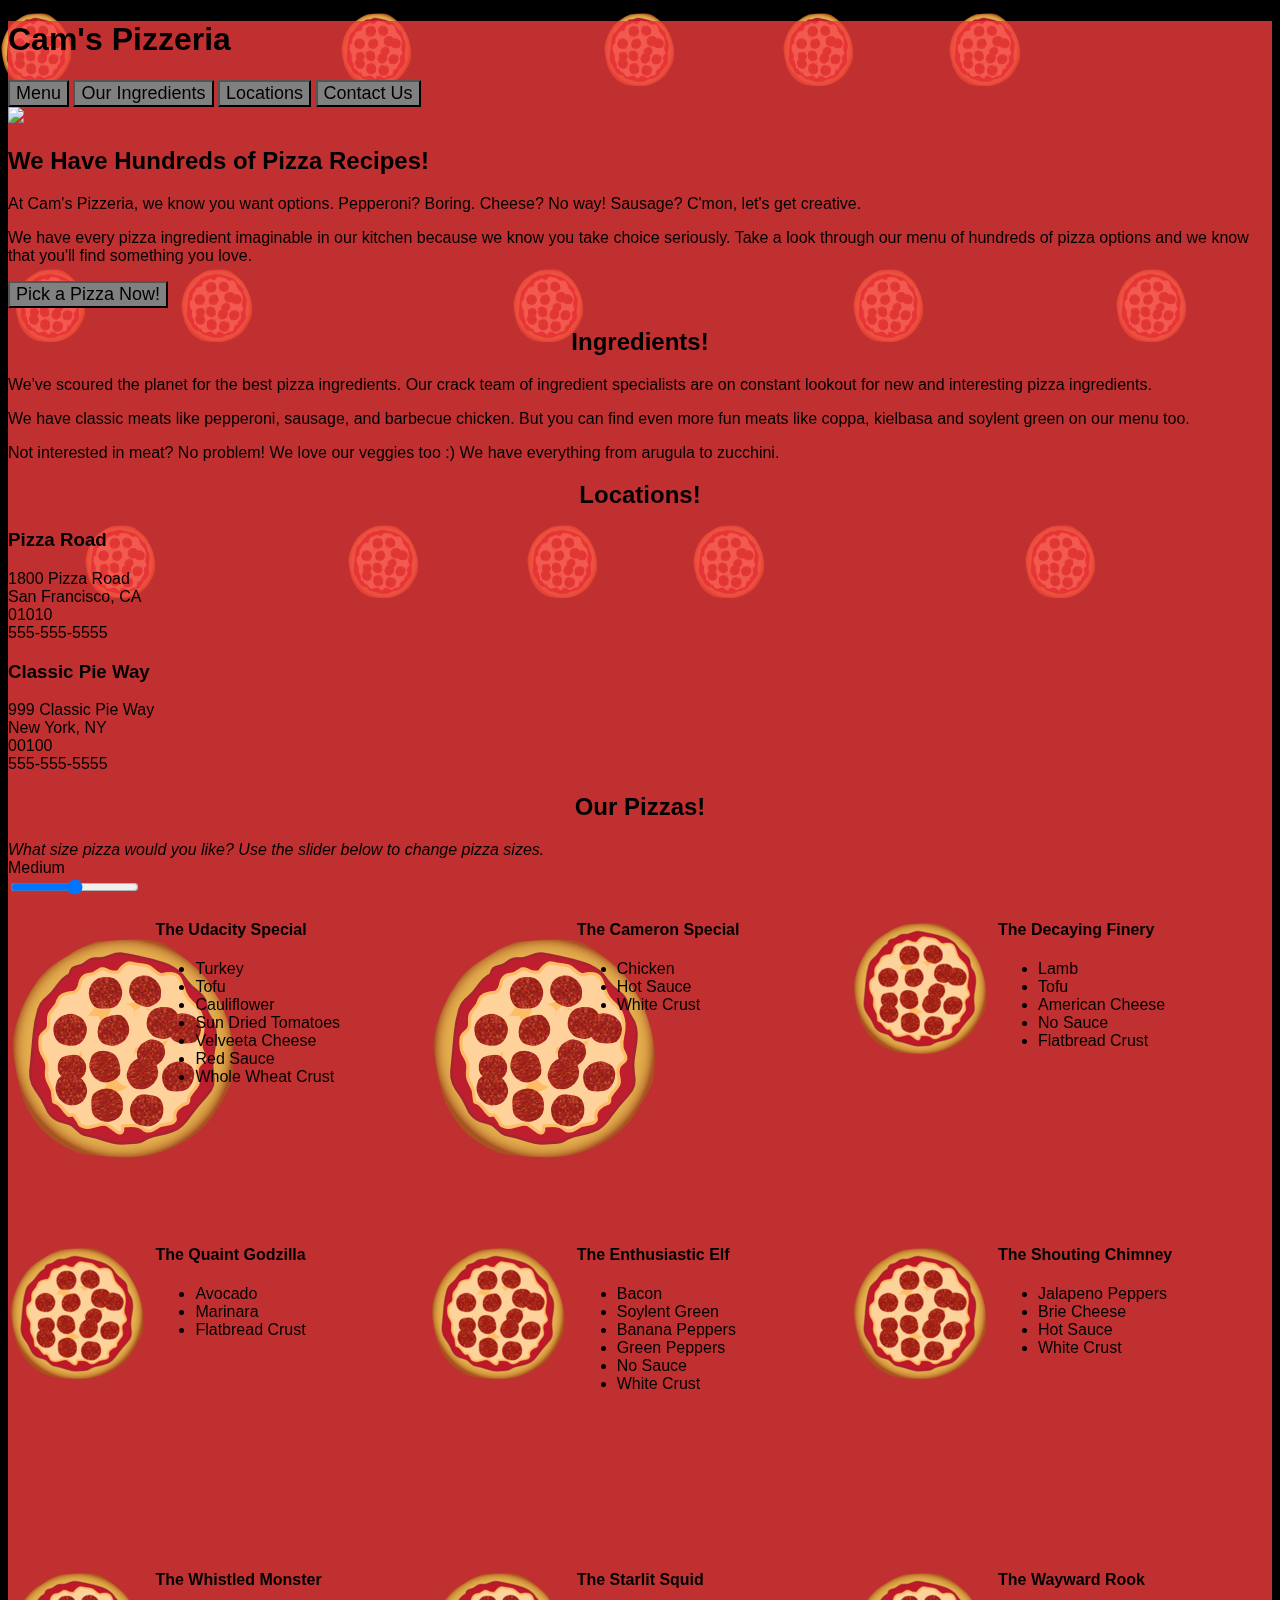
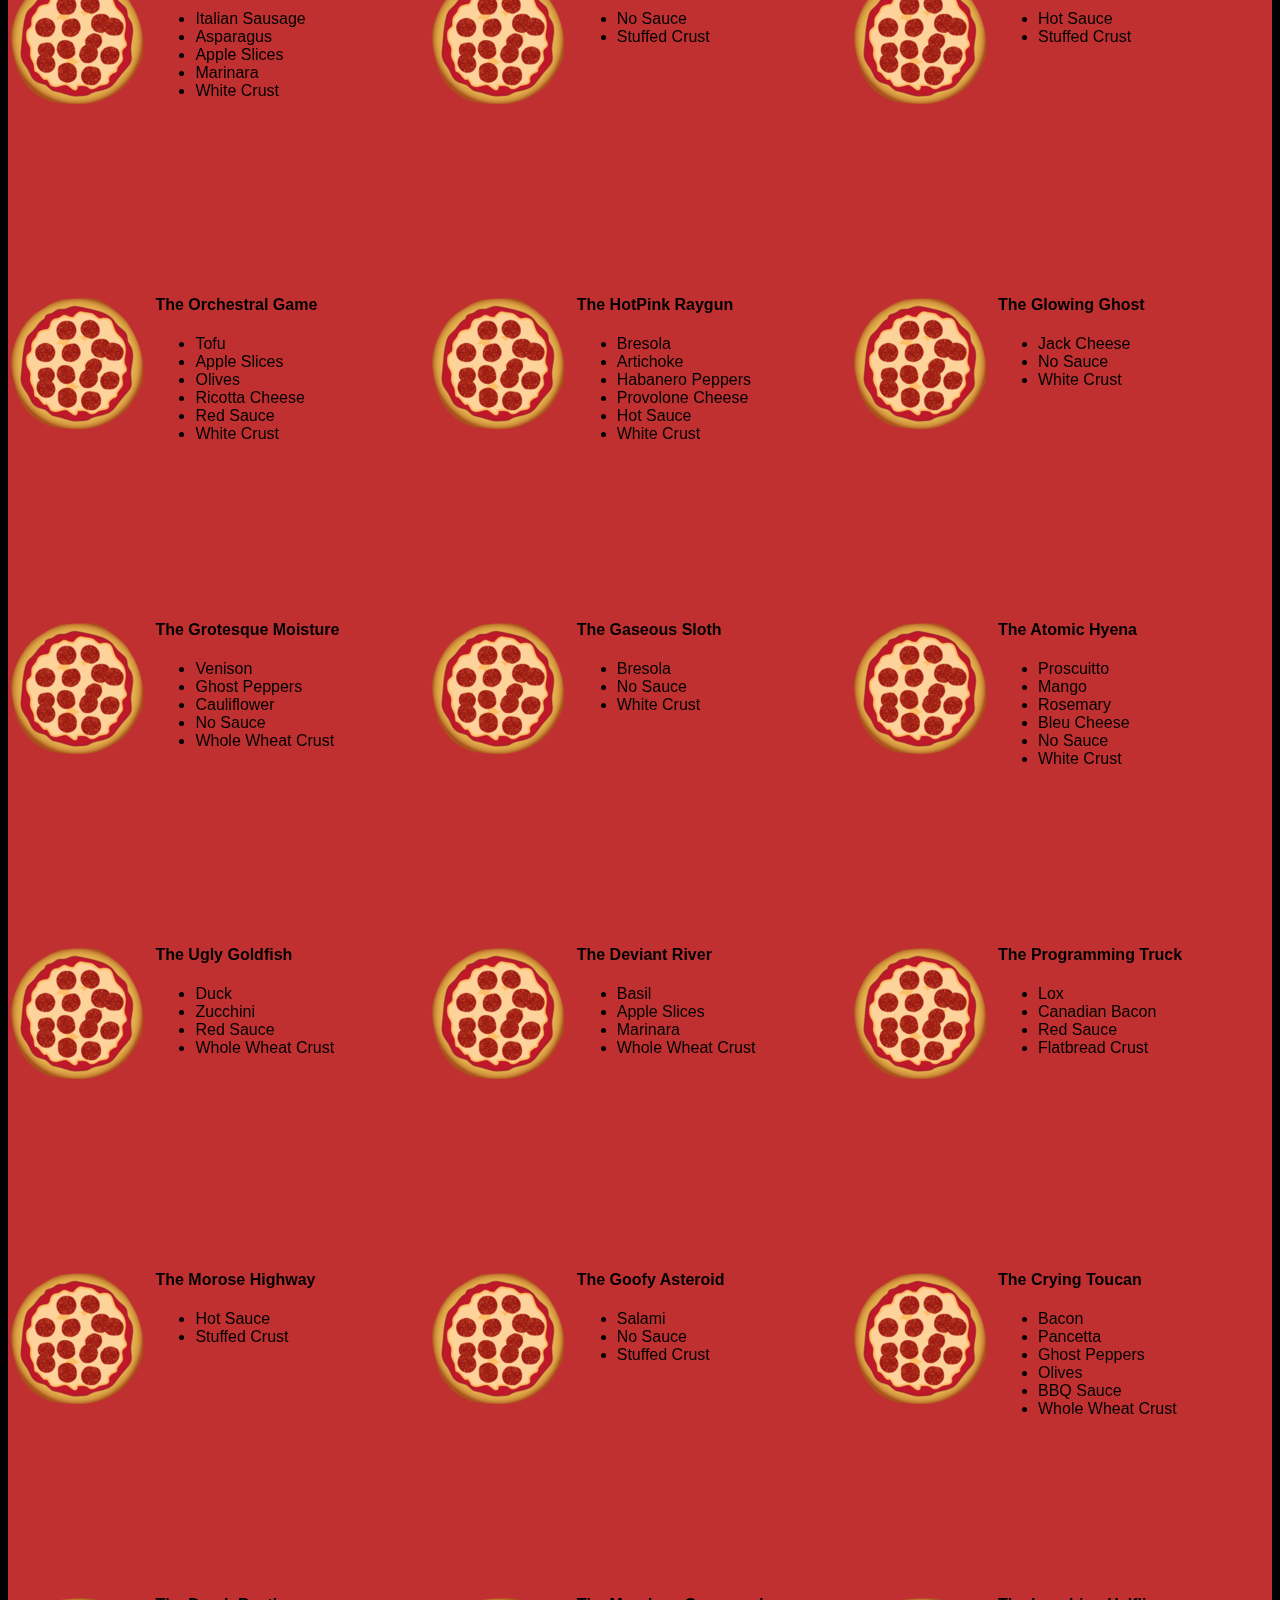
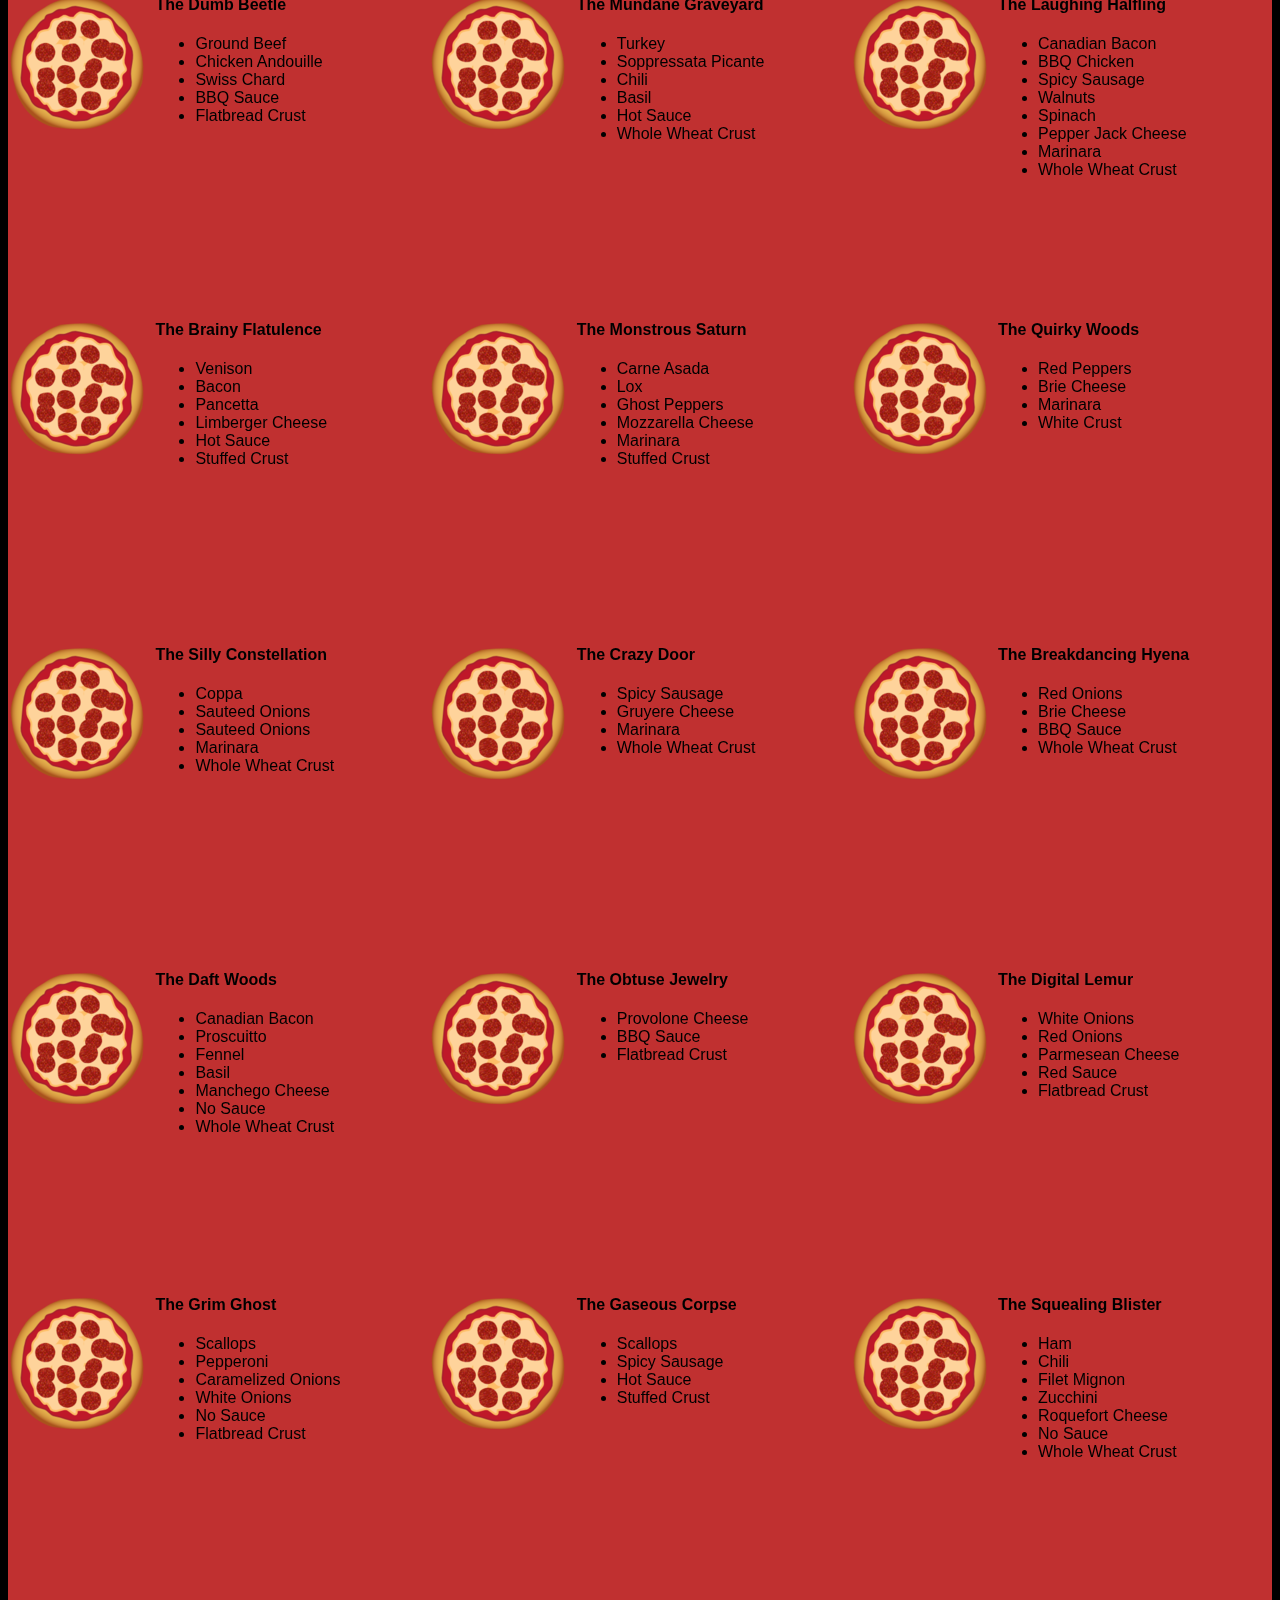
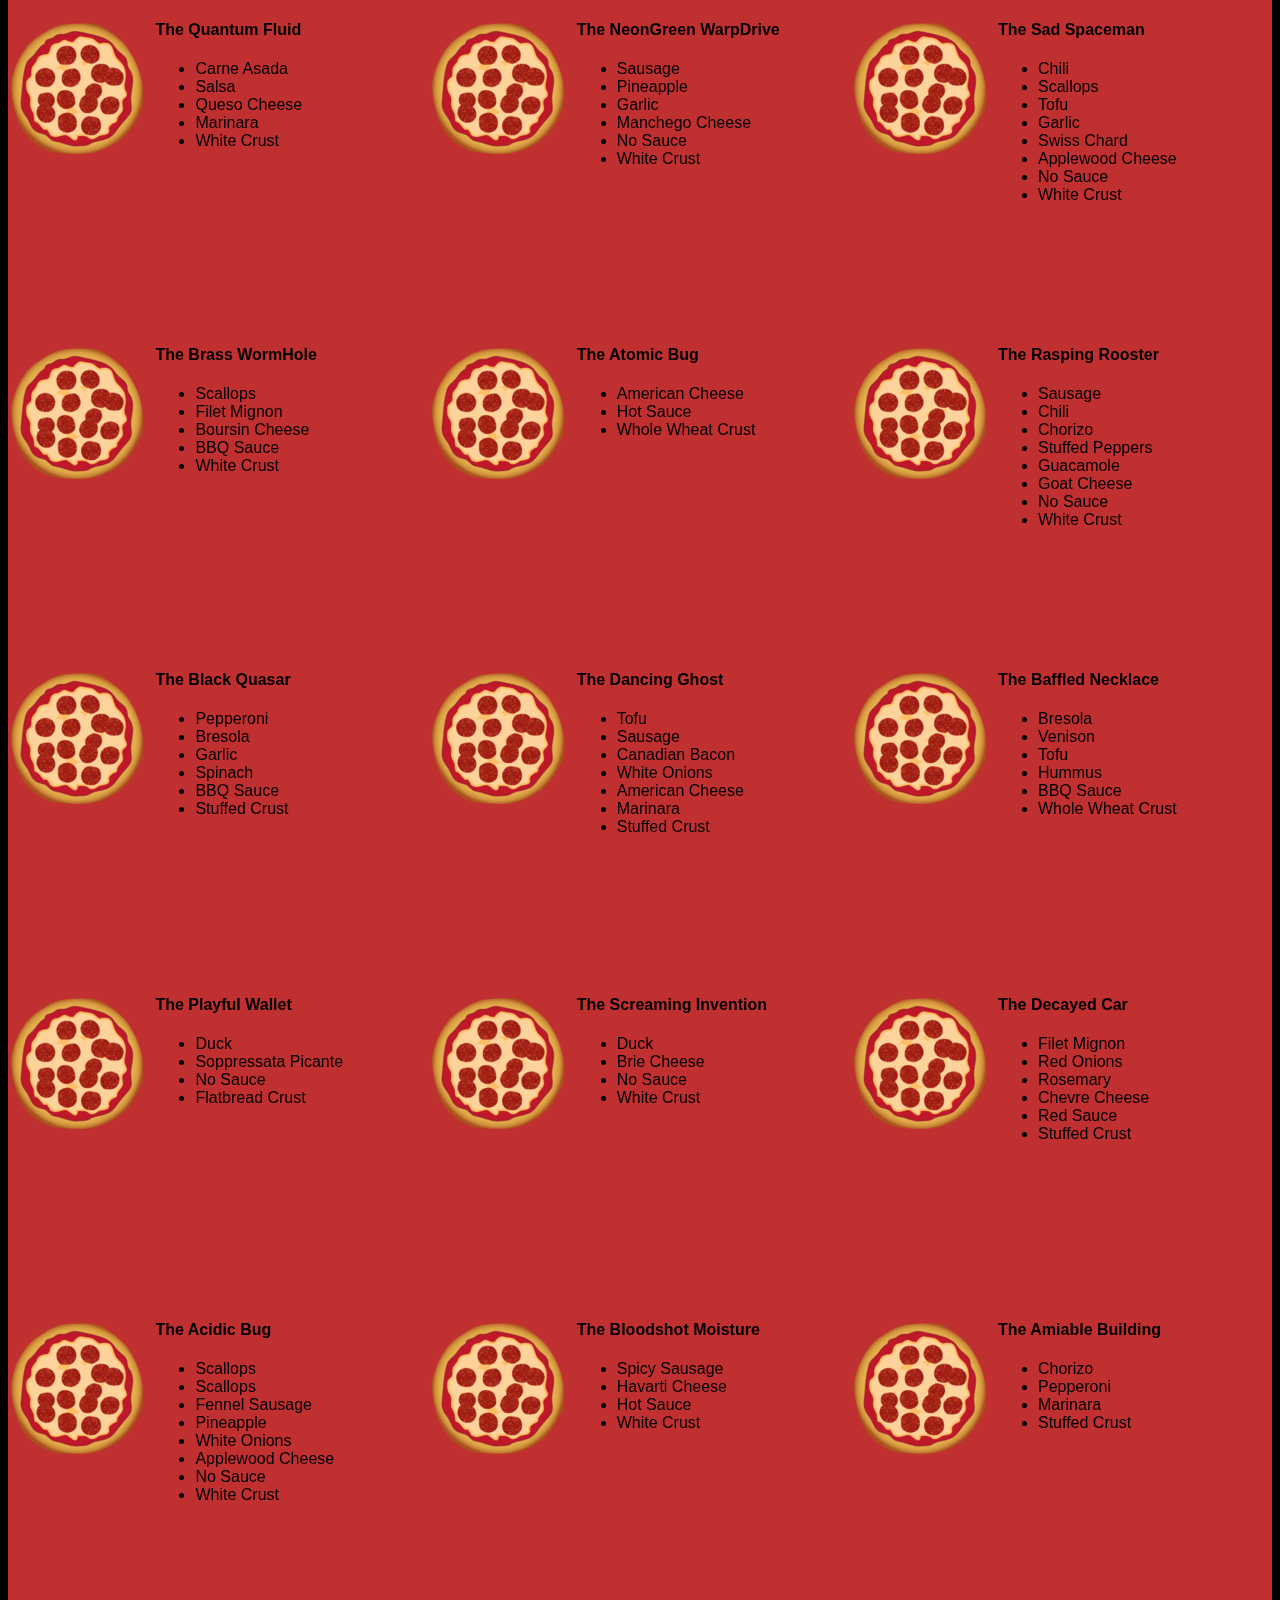
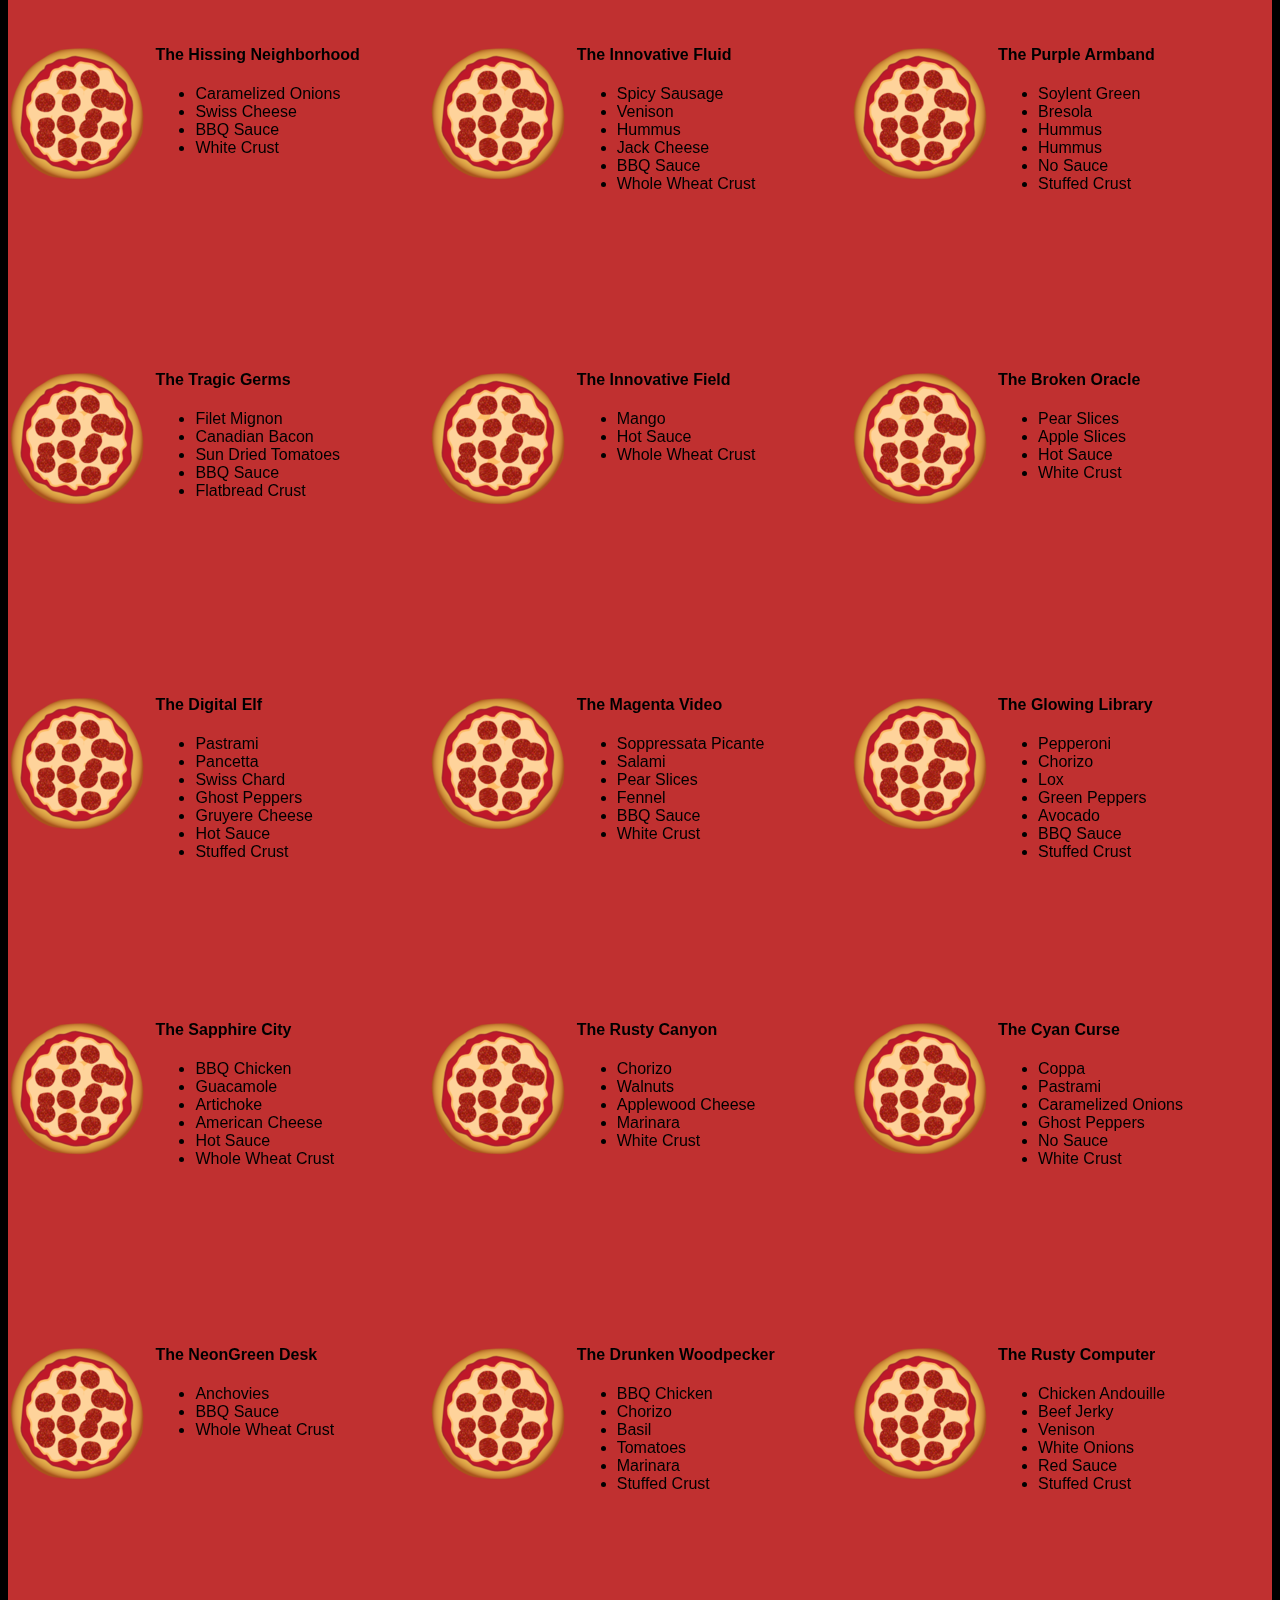
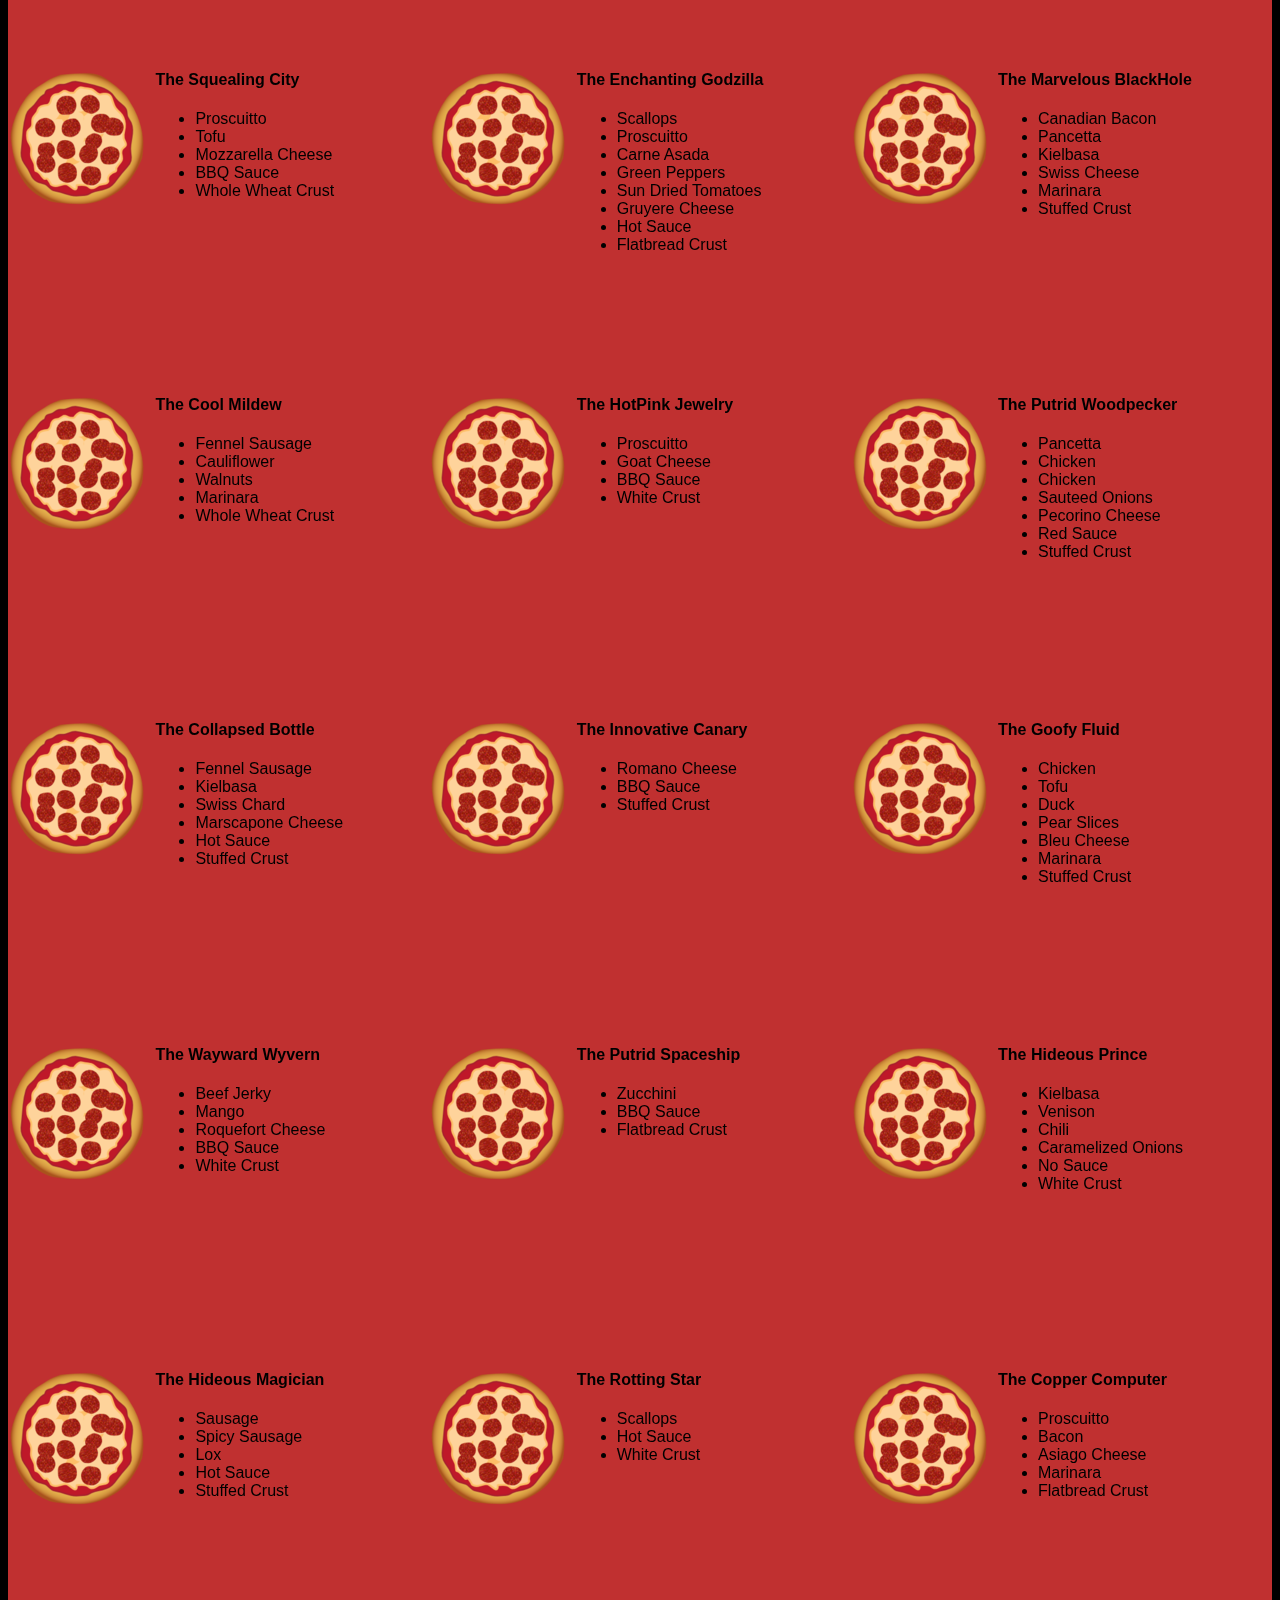
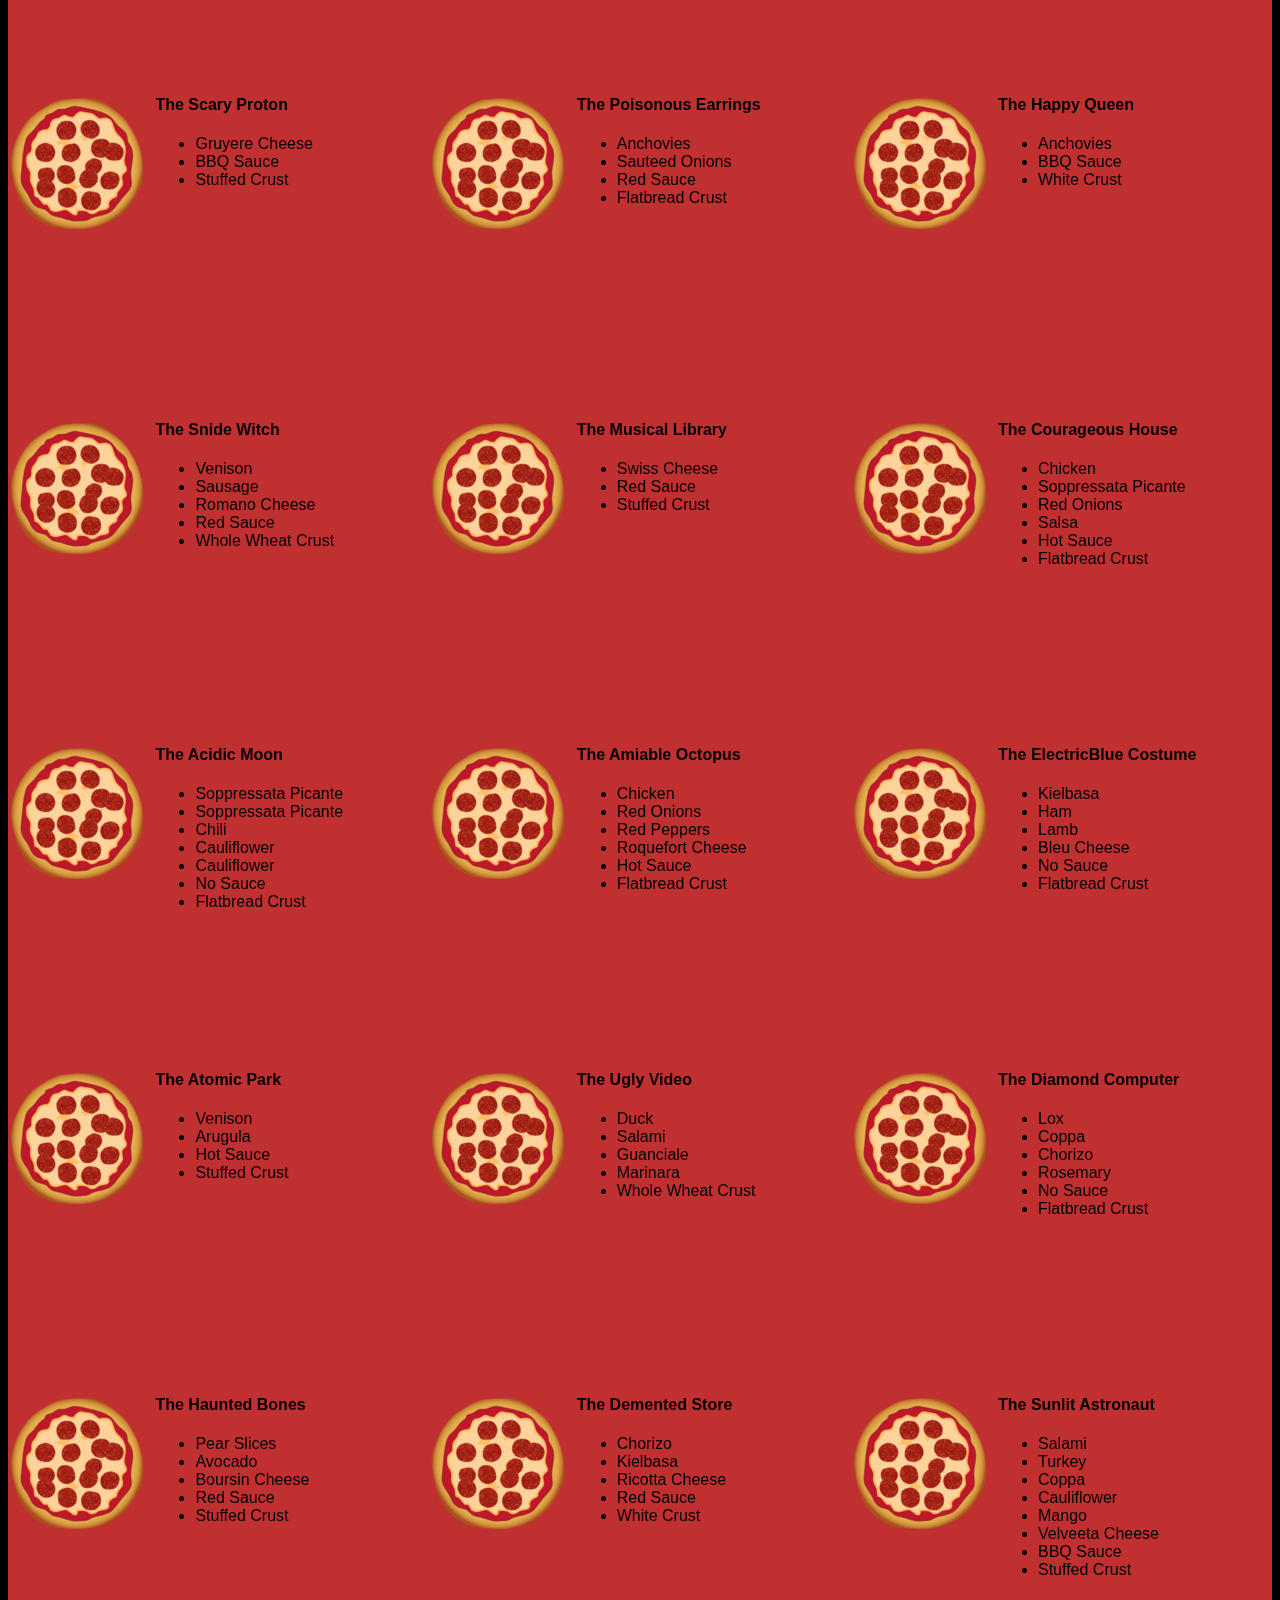
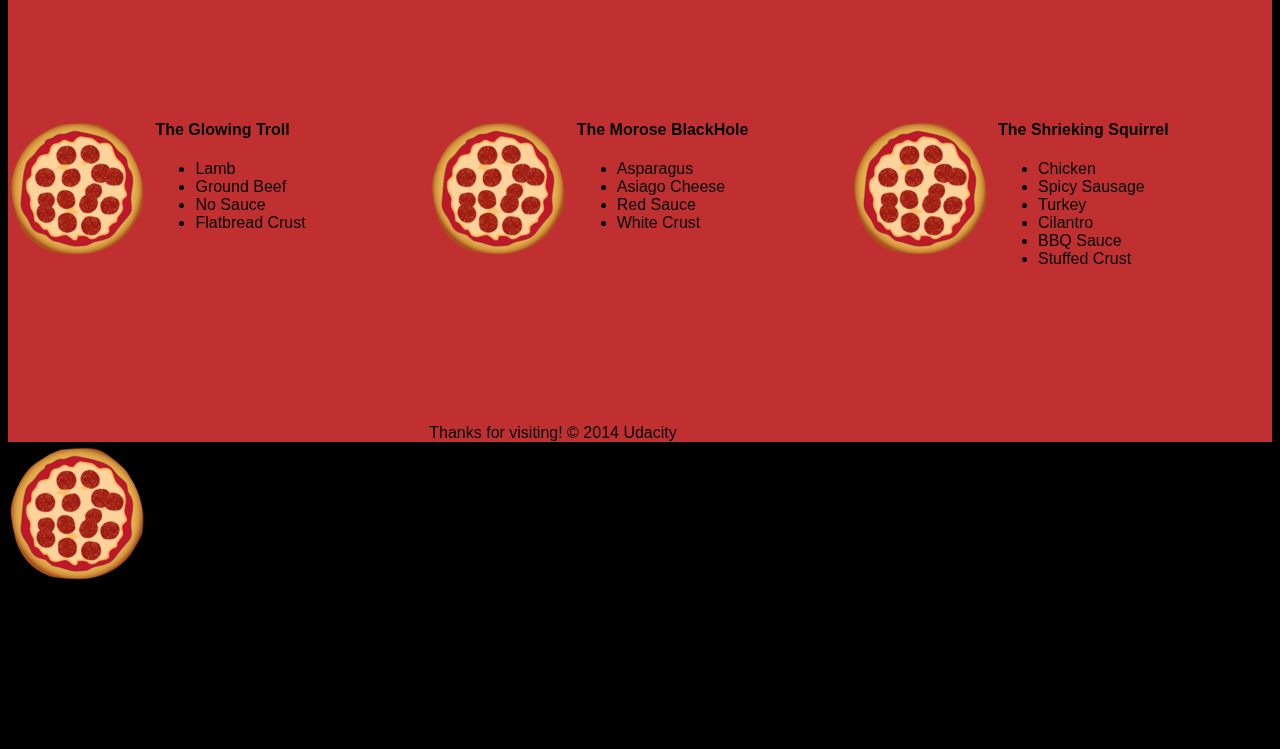
==== commit f6b3d7f6: "Update pizza.html" ====
--- a/views/pizza.html
+++ b/views/pizza.html
@@ -1,9 +1,64 @@
 <!DOCTYPE HTML>
 <html>
 <head>
+  <link rel="stylesheet" href="css/bootstrap-grid.css">
   <meta name="viewport" content="width=device-width, initial-scale=1">
-  <link rel="stylesheet" href="css/style.css">
-  <link rel="stylesheet" href="css/bootstrap-grid.css">
+  <style>
+
+  /** {
+  outline: 1px solid red !important;
+}*/
+* {
+  -webkit-box-sizing: border-box;
+  -moz-box-sizing: border-box;
+  -box-sizing: border-box;
+}
+
+body {
+  font-family: "Trebuchet MS", Helvetica, sans-serif;
+  background: black;
+}
+
+input {
+  background: grey;
+  font-size: 18px;
+}
+
+form {
+  display: inline-block;
+}
+
+.centered {
+  text-align: center;
+}
+
+#pizzaSize {
+  font-weight: 400;
+}
+
+.mover {
+  -webkit-transform: translateZ(0);
+  transform: translateZ(0);
+  position: fixed;
+  width: 256px;
+  z-index: -1;
+}
+
+.randomPizzaContainer {
+  float: left;
+  display: flex;
+}
+
+.randomPizzaContainer:after {
+  content: "";
+  display: table;
+  clear:both;
+}
+
+ .container {
+  background-color: rgba(240, 60, 60, 0.8);
+}
+</style>
 </head>
 
 <body>
@@ -105,7 +160,7 @@
         <div id="randomPizzas" class="row">
           <div id="pizza0" class="randomPizzaContainer" style="width:33.33%; height: 325px;">
             <div style="width:35%">
-              <img src="images/pizza1.png" class="img-responsive">
+              <img src="images/pizza.png" class="img-responsive">
             </div>
             <div style="width:65%">
               <h4>The Udacity Special</h4>
@@ -122,7 +177,7 @@
           </div>
           <div id="pizza1" class="randomPizzaContainer" style="width:33.33%; height: 325px;">
             <div style="width:35%">
-              <img src="images/pizza1.png" class="img-responsive">
+              <img src="images/pizza.png" class="img-responsive">
             </div>
             <div style="width:65%">
               <h4>The Cameron Special</h4>
@@ -138,7 +193,7 @@
     </div>
     <div id="footer" class="col-md-12">Thanks for visiting! &copy; 2014 Udacity</div>
   </div>
-  <script type="text/javascript" src="js/main.js"></script>
+  <script aync type="text/javascript" src="js/main.js"></script>
 </body>
 
 </html>
